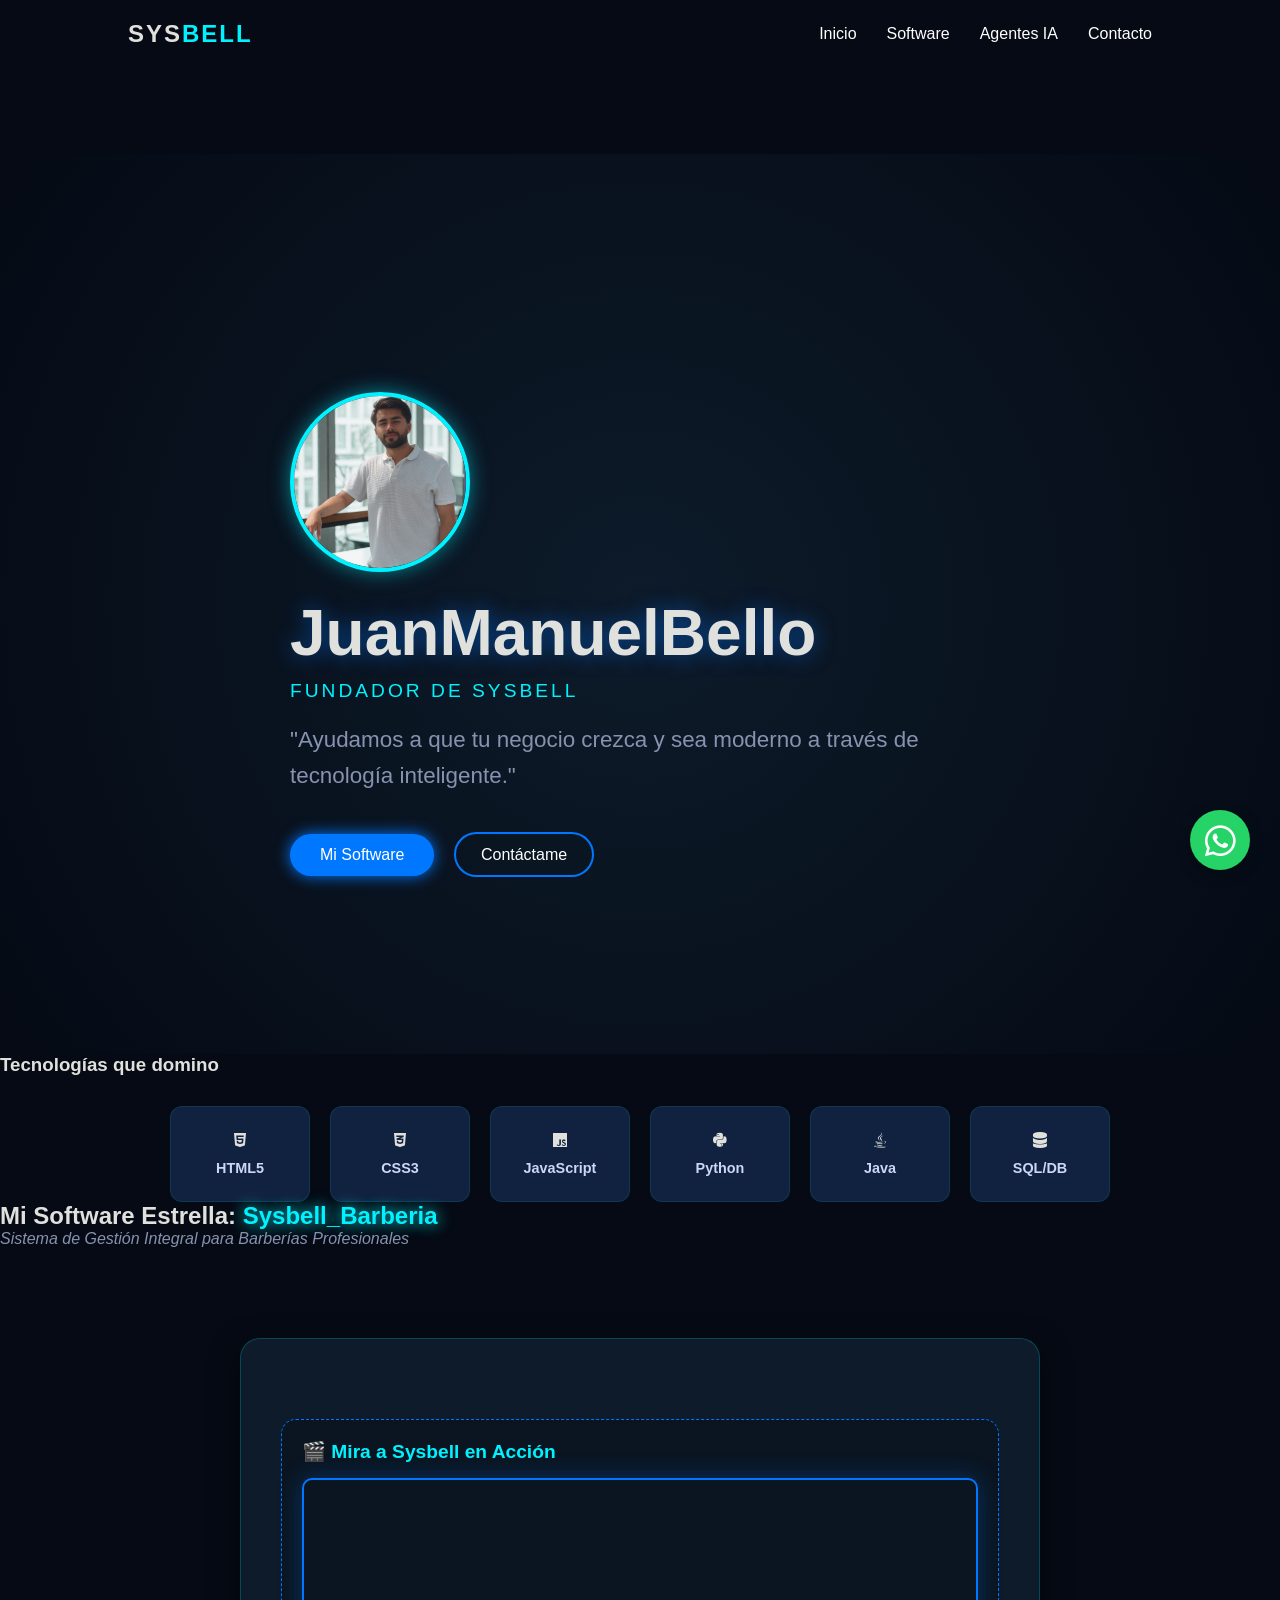
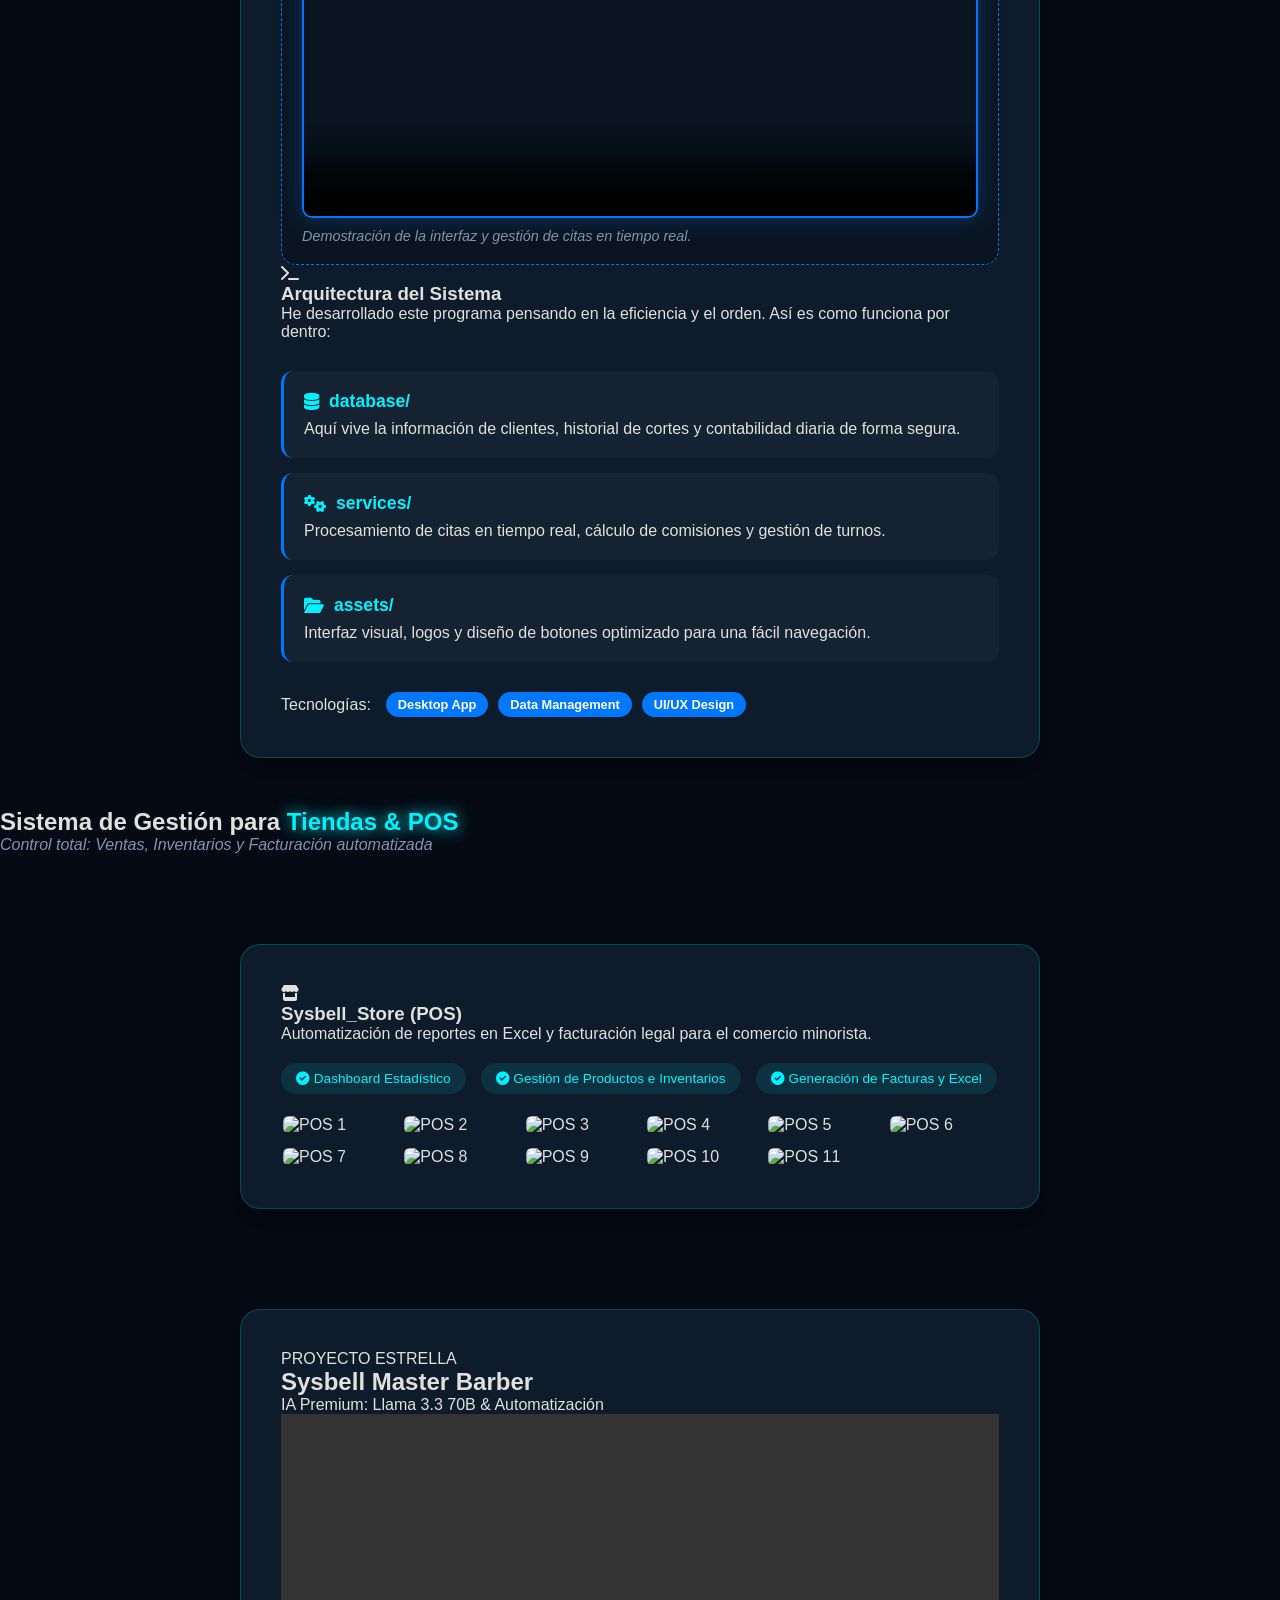
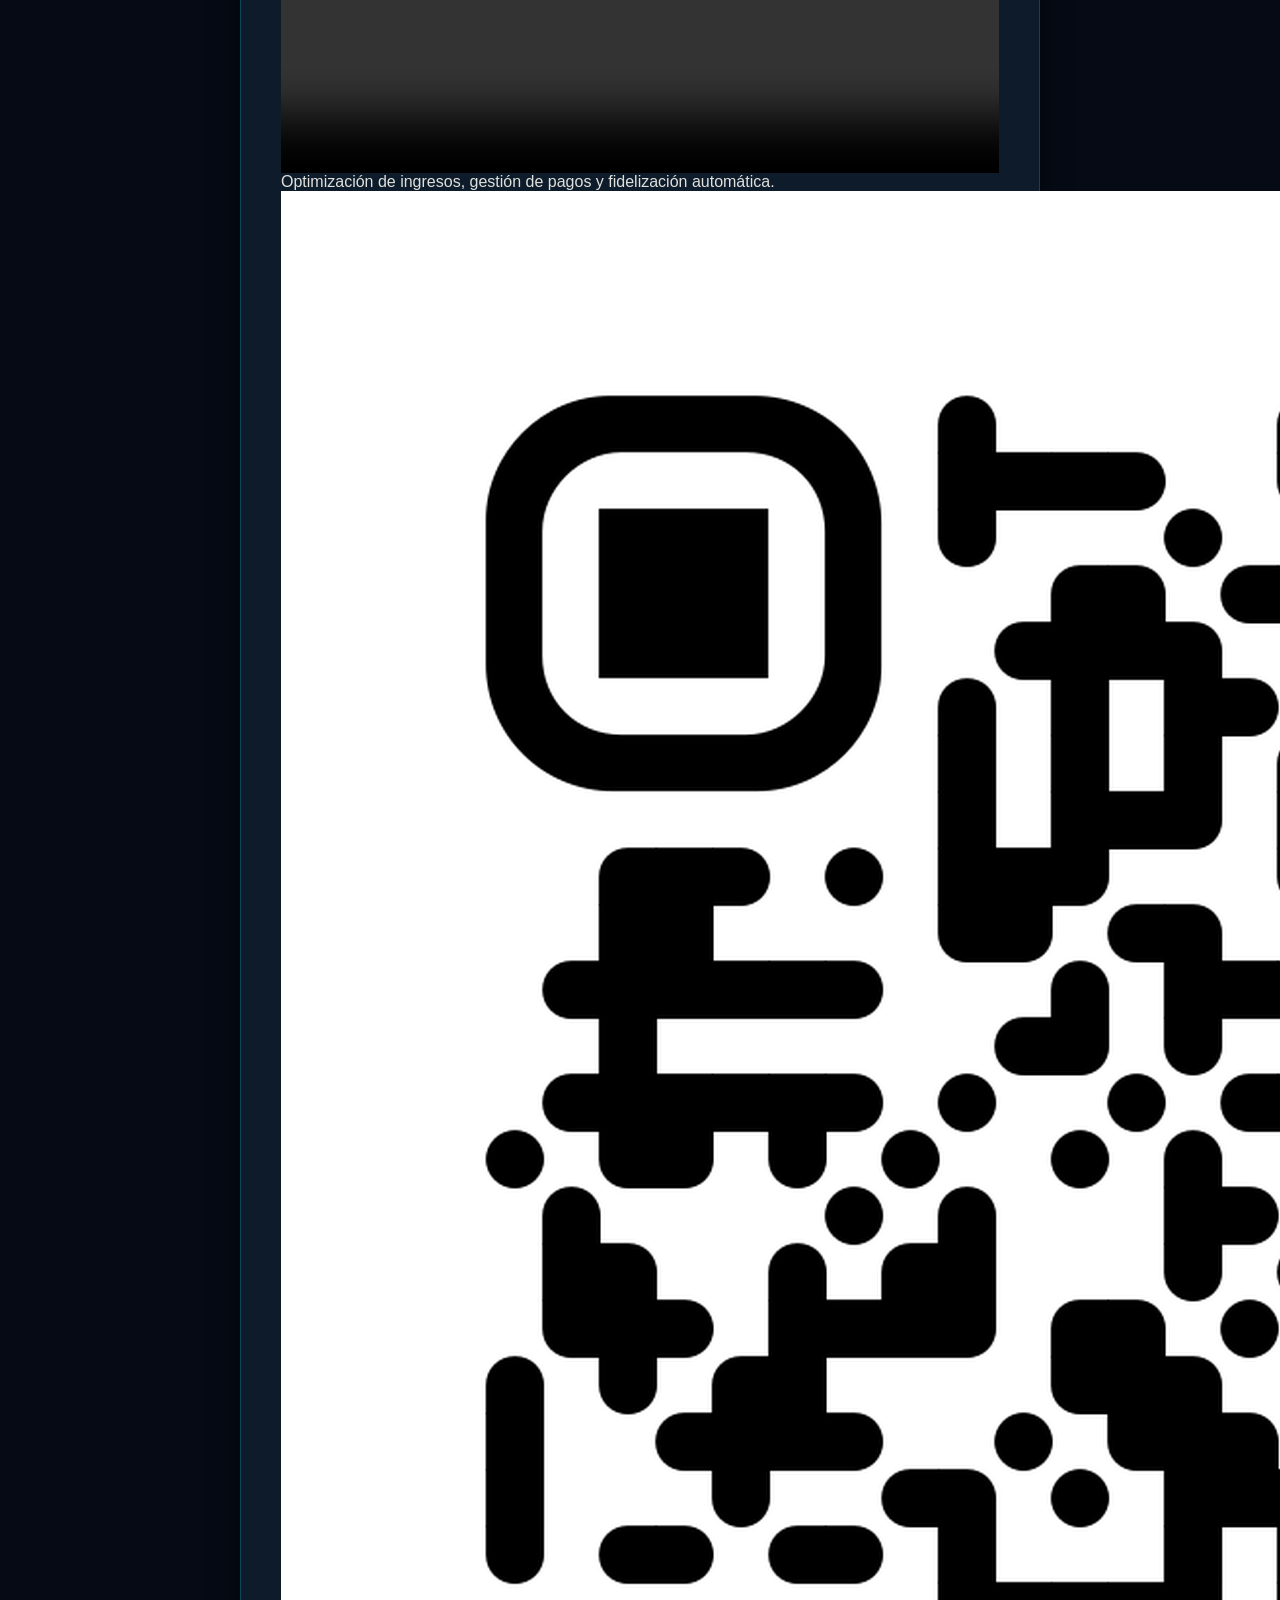
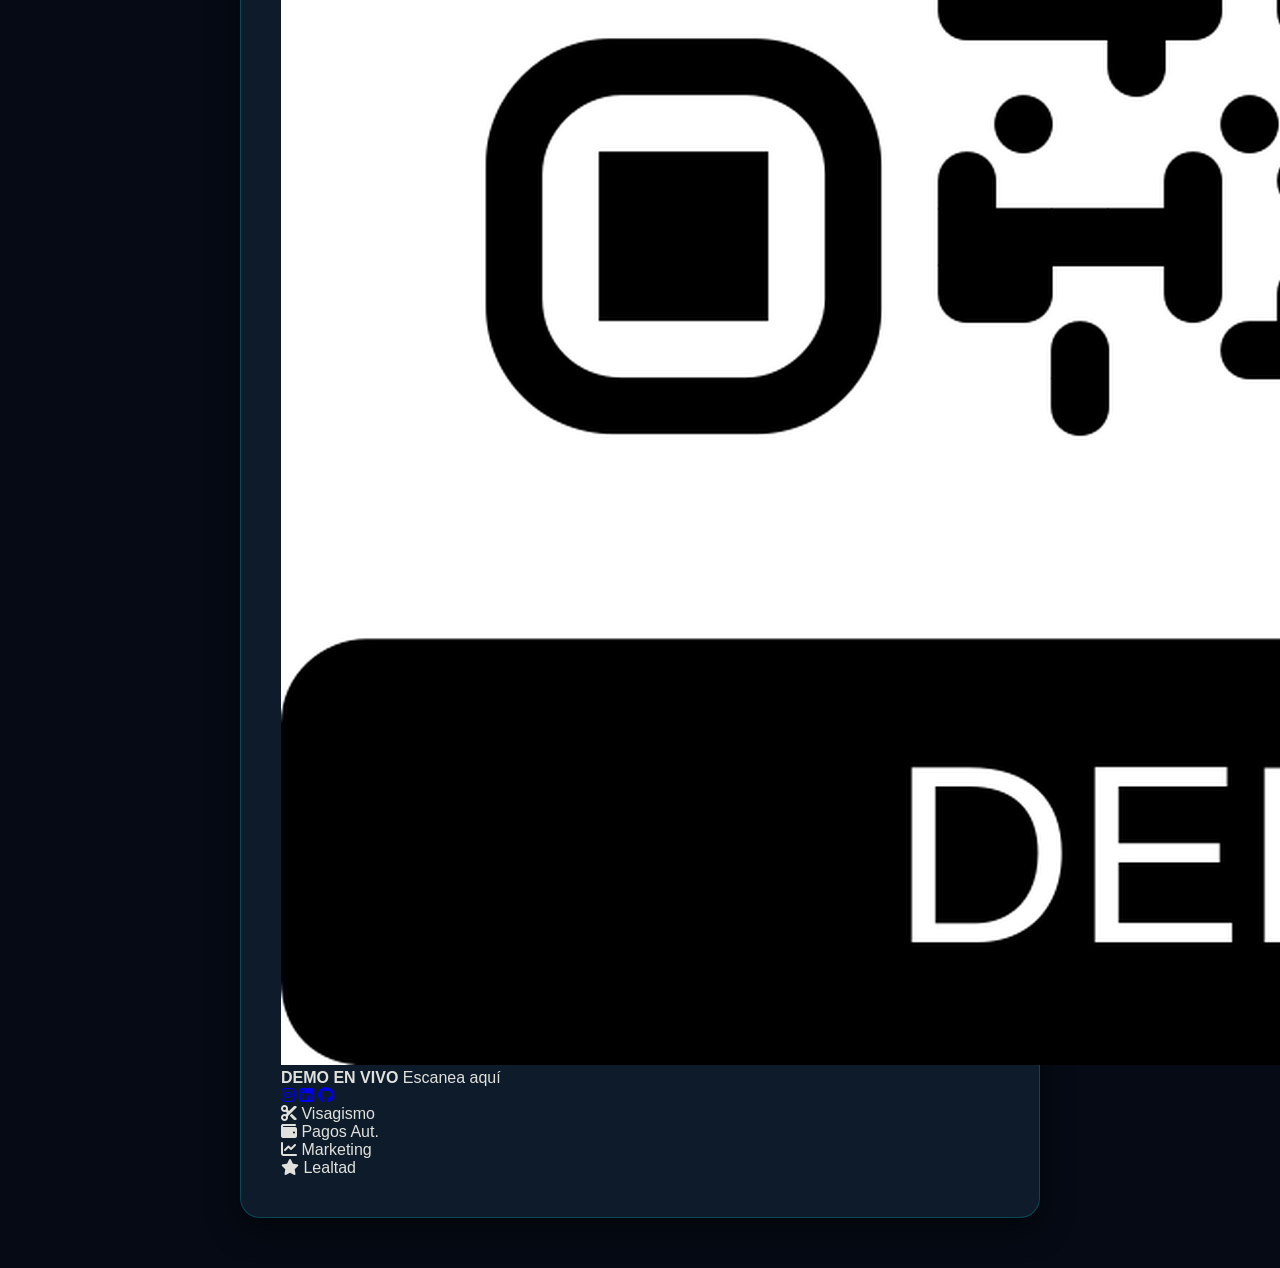
==== index.html @ fc176ecd "Update index.html" ====
<!DOCTYPE html>
<html lang="es">
<head>
    <meta charset="UTF-8">
    <meta name="viewport" content="width=device-width, initial-scale=1.0">
    <title>Juan Manuel Bello | Sysbell Software</title>
    <link rel="stylesheet" href="style.css">
    <link rel="stylesheet" href="https://cdnjs.cloudflare.com/ajax/libs/font-awesome/6.0.0/css/all.min.css">
</head>
<body>

    <canvas id="bg-canvas"></canvas>

    <nav>
        <div class="logo">SYS<span>BELL</span></div>
        <ul>
            <li><a href="#inicio">Inicio</a></li>
            <li><a href="#software">Software</a></li>
            <li><a href="#ia-agents">Agentes IA</a></li>
            <li><a href="#contacto">Contacto</a></li>
        </ul>
    </nav>

    <section id="inicio" class="hero">
        <div class="hero-content">
            <img src="assets/FOTOPERFIL.PNG" alt="Juan Manuel Bello" class="profile-img">
            <h1>Juan Manuel Bello</h1>
            <p class="hero-tagline">Fundador de <span>Sysbell</span></p>
            <h2 class="hero-mission">"Ayudamos a que tu negocio crezca y sea moderno a través de tecnología inteligente."</h2>
            
            <div class="hero-btns">
                <a href="#software" class="btn-main">Mi Software</a>
                <a href="#contacto" class="btn-secundario">Contáctame</a>
            </div>
        </div>
    </section>

    <section id="skills" class="skills-section">
        <h3>Tecnologías que domino</h3>
        <div class="skills-container">
            <div class="skill-card"><i class="fab fa-html5"></i> <span>HTML5</span></div>
            <div class="skill-card"><i class="fab fa-css3-alt"></i> <span>CSS3</span></div>
            <div class="skill-card"><i class="fab fa-js"></i> <span>JavaScript</span></div>
            <div class="skill-card"><i class="fab fa-python"></i> <span>Python</span></div>
            <div class="skill-card"><i class="fab fa-java"></i> <span>Java</span></div>
            <div class="skill-card"><i class="fas fa-database"></i> <span>SQL/DB</span></div>
        </div>
    </section>

    <section id="software" class="projects">
        <h2 class="section-title">Mi Software Estrella: <span>Sysbell_Barberia</span></h2>
        <p class="subtitle">Sistema de Gestión Integral para Barberías Profesionales</p>

        <div class="project-container">
            <div class="software-card">
                <div class="video-container">
                    <h4>🎬 Mira a Sysbell en Acción</h4>
                    <div class="video-wrapper">
                        <video controls poster="assets/miniatura.jpg">
                            <source src="assets/demo-barberia.mp4" type="video/mp4">
                            Tu navegador no soporta videos.
                        </video>
                    </div>
                    <p class="video-caption">Demostración de la interfaz y gestión de citas en tiempo real.</p>
                </div>

                <div class="card-header">
                    <i class="fas fa-terminal"></i>
                    <h3>Arquitectura del Sistema</h3>
                </div>

                <p>He desarrollado este programa pensando en la eficiencia y el orden. Así es como funciona por dentro:</p>

                <div class="folder-details">
                    <div class="detail-item">
                        <div class="folder-icon">
                            <i class="fas fa-database"></i> 
                            <strong>database/</strong>
                        </div>
                        <p>Aquí vive la información de clientes, historial de cortes y contabilidad diaria de forma segura.</p>
                    </div>

                    <div class="detail-item">
                        <div class="folder-icon">
                            <i class="fas fa-cogs"></i> 
                            <strong>services/</strong>
                        </div>
                        <p>Procesamiento de citas en tiempo real, cálculo de comisiones y gestión de turnos.</p>
                    </div>

                    <div class="detail-item">
                        <div class="folder-icon">
                            <i class="fas fa-folder-open"></i> 
                            <strong>assets/</strong>
                        </div>
                        <p>Interfaz visual, logos y diseño de botones optimizado para una fácil navegación.</p>
                    </div>
                </div>

                <div class="tech-stack">
                    <span>Tecnologías:</span>
                    <div class="badges">
                        <span class="badge">Desktop App</span>
                        <span class="badge">Data Management</span>
                        <span class="badge">UI/UX Design</span>
                    </div>
                </div>
            </div> 
        </div> 
    </section>

    <section id="tienda" class="projects">
        <h2 class="section-title">Sistema de Gestión para <span>Tiendas & POS</span></h2>
        <p class="subtitle">Control total: Ventas, Inventarios y Facturación automatizada</p>

        <div class="project-container">
            <div class="software-card">
                <div class="card-header">
                    <i class="fas fa-store"></i>
                    <h3>Sysbell_Store (POS)</h3>
                </div>
                
                <p>Automatización de reportes en Excel y facturación legal para el comercio minorista.</p>

                <ul class="modulos-tienda">
                    <li><i class="fas fa-check-circle"></i> Dashboard Estadístico</li>
                    <li><i class="fas fa-check-circle"></i> Gestión de Productos e Inventarios</li>
                    <li><i class="fas fa-check-circle"></i> Generación de Facturas y Excel</li>
                </ul>

                <div class="gallery-grid">
                    <div class="gallery-item"><img src="assets/1.png" alt="POS 1" onclick="zoomImage(this)"></div>
                    <div class="gallery-item"><img src="assets/2.png" alt="POS 2" onclick="zoomImage(this)"></div>
                    <div class="gallery-item"><img src="assets/3.png" alt="POS 3" onclick="zoomImage(this)"></div>
                    <div class="gallery-item"><img src="assets/4.png" alt="POS 4" onclick="zoomImage(this)"></div>
                    <div class="gallery-item"><img src="assets/5.png" alt="POS 5" onclick="zoomImage(this)"></div>
                    <div class="gallery-item"><img src="assets/6.png" alt="POS 6" onclick="zoomImage(this)"></div>
                    <div class="gallery-item"><img src="assets/7.png" alt="POS 7" onclick="zoomImage(this)"></div>
                    <div class="gallery-item"><img src="assets/8.png" alt="POS 8" onclick="zoomImage(this)"></div>
                    <div class="gallery-item"><img src="assets/9.png" alt="POS 9" onclick="zoomImage(this)"></div>
                    <div class="gallery-item"><img src="assets/10.png" alt="POS 10" onclick="zoomImage(this)"></div>
                    <div class="gallery-item"><img src="assets/11.png" alt="POS 11" onclick="zoomImage(this)"></div>
                </div>
            </div> 
        </div> 
    </section>

<!-- --- SECCIÓN PROYECTO ESTRELLA: SYSBELL --- -->
<section id="ia-agents" class="projects">
    <div class="project-container">
        <div class="software-card sysbell-premium-card">
            <div class="card-header-premium">
                <span class="gold-badge">PROYECTO ESTRELLA</span>
                <h2 class="sysbell-main-title">Sysbell <span>Master Barber</span></h2>
                <p class="sysbell-subtitle">IA Premium: Llama 3.3 70B & Automatización</p>
            </div>

            <div class="sysbell-grid-layout">
                <!-- Video con tamaño controlado -->
                <div class="sysbell-video-box">
                    <video controls class="fixed-video">
                        <source src="assets/VIDEOAGENTES_IA.mp4" type="video/mp4">
                    </video>
                </div>

                <!-- Info y QR Pequeño -->
                <div class="sysbell-info-box">
                    <p class="premium-text">Optimización de ingresos, gestión de pagos y fidelización automática.</p>
                    
                    <div class="qr-mini-wrapper">
                        <img src="assets/QR.jpg" alt="QR Demo" class="qr-mini-img">
                        <div class="qr-text">
                            <strong>DEMO EN VIVO</strong>
                            <span>Escanea aquí</span>
                        </div>
                    </div>

                    <!-- REDES SOCIALES RECUPERADAS -->
                    <div class="social-links-premium">
                        <a href="#" class="social-icon"><i class="fab fa-instagram"></i></a>
                        <a href="#" class="social-icon"><i class="fab fa-linkedin"></i></a>
                        <a href="#" class="social-icon"><i class="fab fa-github"></i></a>
                    </div>
                </div>
            </div>

            <div class="sysbell-features-line">
                <div class="feat"><i class="fas fa-cut"></i> Visagismo</div>
                <div class="feat"><i class="fas fa-wallet"></i> Pagos Aut.</div>
                <div class="feat"><i class="fas fa-chart-line"></i> Marketing</div>
                <div class="feat"><i class="fas fa-star"></i> Lealtad</div>
            </div>
        </div>
    </div>
</section>

    <script src="script.js"></script>

    <a href="https://wa.me/573102289949?text=Hola%20Juan%20Manuel,%20vi%20tu%20portafolio%20y%20me%20interesa%20el%20software%20de%20barbería%20Sysbell" 
       class="whatsapp-btn" 
       target="_blank">
        <i class="fab fa-whatsapp"></i>
        <span class="tooltip">¿Hablamos de tu negocio?</span>
    </a>
</body>
</html>
---- style.css ----
:root {
    --bg-color: #050a14;
    --card-bg: #0d1b2a;
    --primary-blue: #0077ff;
    --neon-cyan: #00f2ff;
    --text-color: #e0e1dd;
}

* {
    margin: 0;
    padding: 0;
    box-sizing: border-box;
}

body {
    background-color: var(--bg-color);
    color: var(--text-color);
    font-family: 'Segoe UI', Roboto, sans-serif;
    overflow-x: hidden;
}

/* --- ESTILO DE LA FOTO DE PERFIL --- */
.profile-img {
    width: 180px;            /* Tamaño ideal */
    height: 180px;
    border-radius: 50%;      /* CIRCULAR PERFECTA */
    object-fit: cover;       /* No se deforma */
    border: 4px solid #00f2ff; /* Tu azul neón */
    box-shadow: 0 0 20px rgba(0, 242, 255, 0.5);
    margin-bottom: 20px;
    
    /* ANIMACIONES */
    /* 1. Entrada suave (1.2s) | 2. Flotación infinita (3s) */
    animation: entrada 1.2s ease-out, flotar 3s ease-in-out infinite;
}

/* Animación de entrada: aparece desde abajo y se hace visible */
@keyframes entrada {
    from {
        opacity: 0;
        transform: translateY(50px);
    }
    to {
        opacity: 1;
        transform: translateY(0);
    }
}

/* Animación de flotado: se mueve suavemente de arriba a abajo */
@keyframes flotar {
    0% { transform: translateY(0px); }
    50% { transform: translateY(-15px); }
    100% { transform: translateY(0px); }
}

/* Brillo extra cuando pasas el mouse */
.profile-img:hover {
    box-shadow: 0 0 40px #00f2ff;
    cursor: pointer;
    transition: 0.3s;
}

nav {
    display: flex;
    justify-content: space-between;
    align-items: center;
    padding: 20px 10%; /* Lo bajamos de nuevo */
    position: fixed;
    top: 0;
    width: 100%;
    z-index: 1000;
    
    /* Fondo siempre transparente */
    background: transparent !important;
    border: none !important;
    box-shadow: none !important;

    /* Transición suave para que las letras desaparezcan con elegancia */
    transition: opacity 0.4s ease-in-out;
}

/* Ajustamos el logo para que se vea más elegante arriba */
.logo {
    font-size: 1.2rem; /* Un poco más pequeño para que no estorbe */
    font-weight: bold;
    letter-spacing: 2px;
}

.logo {
    font-size: 1.5rem;
    font-weight: bold;
    letter-spacing: 2px;
}

.logo span { color: var(--neon-cyan); }

nav ul { display: flex; list-style: none; }
nav ul li { margin-left: 30px; }
nav ul li a {
    text-decoration: none;
    color: white;
    transition: 0.3s;
}

nav ul li a:hover { color: var(--neon-cyan); }

/* Hero Section */
.hero {
    height: 100vh;
    display: flex;
    flex-direction: column; /* Asegura que la foto y el texto bajen en orden */
    justify-content: center;
    align-items: center;
    padding-top: 60px; /* Esto empuja tu foto hacia abajo para que el menú no la toque */
    background: radial-gradient(circle, #0d1b2a 0%, #050a14 100%);
}

.hero h1 {
    font-size: 4rem;
    margin-bottom: 10px;
    text-shadow: 0 0 20px rgba(0, 119, 255, 0.5);
}

/* Tarjeta de Software (sysbell.exe) */
.project-container {
    display: flex;
    justify-content: center;
    padding: 50px 0;
}

.software-card {
    background: var(--card-bg);
    width: 80%;
    max-width: 800px;
    padding: 40px;
    border-radius: 20px;
    border: 1px solid rgba(0, 242, 255, 0.2);
    box-shadow: 0 10px 30px rgba(0, 0, 0, 0.5);
    transition: 0.4s;
}

.software-card:hover {
    border-color: var(--neon-cyan);
    box-shadow: 0 0 30px rgba(0, 242, 255, 0.2);
    transform: translateY(-10px);
}

.software-header {
    display: flex;
    align-items: center;
    gap: 15px;
    margin-bottom: 20px;
}

.software-header i {
    font-size: 2.5rem;
    color: var(--neon-cyan);
}

.folder-grid {
    display: grid;
    grid-template-columns: repeat(auto-fit, minmax(150px, 1fr));
    gap: 20px;
    margin-top: 30px;
}

.folder-item {
    background: rgba(255, 255, 255, 0.05);
    padding: 15px;
    border-radius: 10px;
    text-align: center;
}

.folder-item i {
    display: block;
    margin-bottom: 10px;
    color: var(--primary-blue);
}

.btn-main {
    display: inline-block;
    padding: 12px 30px;
    background: var(--primary-blue);
    color: white;
    text-decoration: none;
    border-radius: 50px;
    margin-top: 20px;
    box-shadow: 0 0 15px var(--primary-blue);
    transition: 0.3s;
}

.btn-main:hover {
    background: var(--neon-cyan);
    box-shadow: 0 0 25px var(--neon-cyan);
    color: black;
}

/* --- ESTILOS DE LA SECCIÓN DE SOFTWARE --- */
.section-title span {
    color: var(--neon-cyan);
    text-shadow: 0 0 15px var(--neon-cyan);
}

.subtitle {
    margin-bottom: 40px;
    font-style: italic;
    color: #8892b0;
}

.folder-details {
    text-align: left;
    margin-top: 30px;
}

.detail-item {
    background: rgba(255, 255, 255, 0.03);
    padding: 20px;
    border-radius: 12px;
    margin-bottom: 15px;
    border-left: 3px solid var(--primary-blue);
    transition: 0.3s;
}

.detail-item:hover {
    background: rgba(0, 119, 255, 0.05);
    transform: translateX(10px);
}

.folder-icon {
    color: var(--neon-cyan);
    font-size: 1.1rem;
    margin-bottom: 8px;
    display: flex;
    align-items: center;
    gap: 10px;
}

/* Badges de tecnología */
.tech-stack {
    margin-top: 30px;
    display: flex;
    align-items: center;
    gap: 15px;
}

.badges {
    display: flex;
    gap: 10px;
}

.badge {
    background: var(--primary-blue);
    padding: 5px 12px;
    border-radius: 15px;
    font-size: 0.8rem;
    color: white;
    font-weight: bold;
}

/* Estilo para la frase de misión */
.hero-mission {
    font-size: 1.4rem;
    color: #8892b0;
    max-width: 700px;
    margin: 20px auto;
    font-weight: 300;
    line-height: 1.6;
}

.hero-tagline {
    font-size: 1.2rem;
    letter-spacing: 3px;
    text-transform: uppercase;
    color: var(--neon-cyan);
    margin-top: 10px;
}

/* Botón secundario */
.btn-secundario {
    padding: 12px 25px;
    border: 2px solid var(--primary-blue);
    color: white;
    text-decoration: none;
    border-radius: 25px;
    margin-left: 15px;
    transition: 0.3s;
}

.btn-secundario:hover {
    background: rgba(0, 119, 255, 0.1);
    box-shadow: 0 0 15px var(--primary-blue);
}

.skills-container {
    display: flex;
    justify-content: center;
    flex-wrap: wrap; /* Esto permite que bajen a la siguiente línea si no caben */
    gap: 20px;
    margin-top: 30px;
    padding: 0 10%;
}

.skill-card {
    background: #112240;
    padding: 25px 15px;
    border-radius: 12px;
    width: 140px; /* Un poco más anchas para que el texto quepa bien */
    transition: all 0.4s cubic-bezier(0.175, 0.885, 0.32, 1.275);
    border: 1px solid rgba(0, 242, 255, 0.1);
    text-align: center;
}

/* --- COLORES DE MARCA ESPECÍFICOS AL PASAR EL MOUSE (HOVER) --- */

/* 1. HTML5 - Naranja oficial */
.skill-card:hover i.fa-html5 { 
    color: #e34f26; 
    filter: drop-shadow(0 0 10px rgba(227, 79, 38, 0.5));
}

/* 2. CSS3 - Azul oficial */
.skill-card:hover i.fa-css3-alt { 
    color: #1572b6; 
    filter: drop-shadow(0 0 10px rgba(21, 114, 182, 0.5));
}

/* 3. JavaScript - Amarillo oficial */
.skill-card:hover i.fa-js { 
    color: #f7df1e; 
    filter: drop-shadow(0 0 10px rgba(247, 223, 30, 0.5));
}

/* 4. Python - Azul Python */
.skill-card:hover i.fa-python { 
    color: #3776ab; 
    filter: drop-shadow(0 0 10px rgba(55, 118, 171, 0.5));
}

/* 5. Java - Naranja/Rojo Java */
.skill-card:hover i.fa-java { 
    color: #f89820; 
    filter: drop-shadow(0 0 10px rgba(248, 152, 32, 0.5));
}

/* 6. SQL/Database - Usaremos tu Cyan Sysbell para que resalte */
.skill-card:hover i.fa-database { 
    color: var(--neon-cyan); 
    filter: drop-shadow(0 0 10px rgba(0, 242, 255, 0.5));
}

/* Ajuste general para que el texto también resalte un poco */
.skill-card:hover span {
    color: white;
    transition: 0.3s;
}

.skill-card span {
    display: block;
    margin-top: 10px;
    font-weight: bold;
    font-size: 0.9rem;
    color: #ccd6f6;
}

/* --- BOTÓN FLOTANTE DE WHATSAPP --- */
.whatsapp-btn {
    position: fixed;
    bottom: 30px;
    right: 30px;
    background-color: #25d366; /* Verde oficial de WhatsApp */
    color: white;
    width: 60px;
    height: 60px;
    border-radius: 50%;
    display: flex;
    justify-content: center;
    align-items: center;
    font-size: 35px;
    box-shadow: 0 4px 15px rgba(0, 0, 0, 0.3);
    z-index: 1000;
    text-decoration: none;
    transition: all 0.3s ease;
    animation: bounce 2s infinite; /* Efecto de rebote suave */
}

.whatsapp-btn:hover {
    transform: scale(1.1);
    background-color: #128c7e;
    box-shadow: 0 0 20px #25d366;
}

/* Tooltip (Mensaje pequeño al lado del botón) */
.tooltip {
    position: absolute;
    right: 75px;
    background: #112240;
    color: white;
    padding: 8px 15px;
    border-radius: 5px;
    font-size: 0.9rem;
    white-space: nowrap;
    opacity: 0;
    transition: 0.3s;
    pointer-events: none;
    border: 1px solid var(--neon-cyan);
}

.whatsapp-btn:hover .tooltip {
    opacity: 1;
    right: 85px;
}

/* Animación de rebote suave */
@keyframes bounce {
    0%, 20%, 50%, 80%, 100% {transform: translateY(0);}
    40% {transform: translateY(-10px);}
    60% {transform: translateY(-5px);}
}
/* --- ESTILO DEL REPRODUCTOR DE VIDEO --- */
.video-container {
    margin-top: 40px;
    padding: 20px;
    background: rgba(0, 0, 0, 0.2);
    border-radius: 15px;
    border: 1px dashed var(--primary-blue);
}

.video-container h4 {
    color: var(--neon-cyan);
    margin-bottom: 15px;
    font-size: 1.2rem;
}

.video-wrapper {
    position: relative;
    width: 100%;
    border-radius: 10px;
    overflow: hidden;
    box-shadow: 0 0 25px rgba(0, 119, 255, 0.3);
    border: 2px solid var(--primary-blue);
}

video {
    width: 100%;
    display: block;
    cursor: pointer;
}

.video-caption {
    margin-top: 10px;
    font-size: 0.9rem;
    color: #8892b0;
    font-style: italic;
}

/* Estilos para el Proyecto Tienda */
.modulos-tienda {
    list-style: none;
    display: flex;
    flex-wrap: wrap;
    gap: 15px;
    margin: 20px 0;
    padding: 0;
}

.modulos-tienda li {
    background: rgba(0, 242, 255, 0.1);
    padding: 8px 15px;
    border-radius: 20px;
    font-size: 0.85rem;
    color: var(--neon-cyan);
}

/* Grid de Imágenes */
.gallery-grid {
    display: grid;
    grid-template-columns: repeat(auto-fill, minmax(100px, 1fr));
    gap: 10px;
    margin-top: 20px;
}

.gallery-item img {
    width: 100%;
    height: 80px;
    object-fit: cover;
    border-radius: 8px;
    cursor: pointer;
    transition: transform 0.3s, border 0.3s;
    border: 2px solid transparent;
}

.gallery-item img:hover {
    transform: scale(1.1);
    border-color: var(--neon-cyan);
}

/* --- ESTILOS DEL MODAL (ZOOM) --- */
.modal {
    display: none; 
    position: fixed; 
    z-index: 2000; 
    padding-top: 50px; 
    left: 0; top: 0; width: 100%; height: 100%; 
    background-color: rgba(5, 10, 20, 0.95);
    cursor: zoom-out;
}

.modal-content {
    margin: auto;
    display: block;
    max-width: 90%;
    max-height: 80%;
    border-radius: 10px;
    border: 3px solid var(--neon-cyan);
    animation: zoomIn 0.3s;
}

@keyframes zoomIn {
    from {transform: scale(0.5); opacity: 0;}
    to {transform: scale(1); opacity: 1;}
}

.close {
    position: absolute;
    top: 20px; right: 35px;
    color: white; font-size: 40px; font-weight: bold; cursor: pointer;
}

.stats-bar {
    display: flex;
    justify-content: space-around;
    padding: 50px 10%;
    background: linear-gradient(90deg, #0a192f, #112240);
}

.stat-item h3 {
    color: var(--neon-cyan);
    font-size: 2.5rem;
    margin: 0;
}

.stat-item p {
    color: #8892b0;
    text-transform: uppercase;
    font-size: 0.8rem;
    letter-spacing: 2px;
}

.final-cta {
    padding: 100px 20px;
    text-align: center;
    background: radial-gradient(circle, #112240 0%, #050a14 100%);
}

.final-cta h2 {
    font-size: 2.5rem;
    margin-bottom: 20px;
}

/* --- SECCIÓN DE CONTACTO --- */
.contact-section {
    padding: 120px 20px; /* Aumentamos el espacio arriba (120px) y abajo */
    text-align: center;
    background: radial-gradient(circle, #0d1b2a 0%, #050a14 100%); /* Fondo coherente */
}

.contact-section .section-title {
    font-size: 2.5rem;
    margin-bottom: 50px; /* Espacio extra entre el título y los botones */
}

.contact-section .section-title span {
    color: var(--neon-cyan);
    text-shadow: 0 0 15px var(--neon-cyan);
}

/* --- CONTENEDOR DE BOTONES --- */
.contact-container {
    display: flex;
    justify-content: center;
    gap: 25px; /* Espacio entre el botón de Instagram y el de Correo */
    flex-wrap: wrap; /* Para que en celulares se pongan uno sobre otro si no caben */
}

/* --- ESTILO DE LOS BOTONES DE CONTACTO --- */
.btn-contact {
    padding: 15px 35px;
    border-radius: 50px;
    text-decoration: none;
    color: white;
    font-weight: bold;
    display: flex;
    align-items: center;
    gap: 12px;
    font-size: 1.1rem;
    transition: all 0.3s ease;
}

/* Color Instagram */
.instagram {
    background: linear-gradient(45deg, #f09433 0%, #e6683c 25%, #dc2743 50%, #cc2366 75%, #bc1888 100%);
    box-shadow: 0 0 20px rgba(220, 39, 67, 0.3);
}

/* Color Correo (Azul Sysbell) */
.email {
    background: #0077ff;
    box-shadow: 0 0 20px rgba(0, 119, 255, 0.3);
}

/* Efecto al pasar el mouse */
.btn-contact:hover {
    transform: translateY(-8px); /* Se eleva un poco más */
    filter: brightness(1.2);
    box-shadow: 0 0 30px currentColor;
/* --- ESTILO PREMIUM SYSBELL --- */
@import url('https://fonts.googleapis.com/css2?family=Playfair+Display:ital,wght@0,700;1,400&family=Poppins:wght@300;400;600&display=swap');

.sysbell-wrapper {
    background: #050505;
    padding: 60px 0;
    font-family: 'Poppins', sans-serif;
}

.sysbell-premium-card {
    background: #0a0a0a !important;
    border: 1px solid #c5a059 !important; /* Dorado champagne */
    padding: 40px !important;
    border-radius: 20px;
    box-shadow: 0 15px 50px rgba(0,0,0,0.8);
}

.gold-badge {
    background: #c5a059;
    color: #000;
    font-size: 10px;
    font-weight: bold;
    padding: 5px 15px;
    border-radius: 50px;
    letter-spacing: 2px;
}

.sysbell-main-title {
    font-family: 'Playfair Display', serif;
    font-size: 2.5rem;
    color: #fff;
    margin: 20px 0 5px;
}

.sysbell-main-title span { 
    color: #c5a059; 
    font-style: italic; 
}

.sysbell-subtitle {
    color: #c5a059;
    font-size: 0.9rem;
    letter-spacing: 3px;
    text-transform: uppercase;
    margin-bottom: 30px;
}

.sysbell-grid-layout {
    display: flex;
    gap: 40px;
    flex-wrap: wrap;
    align-items: center;
}

/* Control del Video */
.sysbell-video-box { flex: 1.2; min-width: 300px; }
.fixed-video {
    width: 100% !important;
    max-height: 380px !important;
    border-radius: 15px;
    border: 1px solid #333;
}

/* --- CONTROL ESTRICTO DEL QR PEQUEÑO --- */
.sysbell-info-box { flex: 1; min-width: 250px; }

.qr-premium-container {
    display: flex;
    align-items: center;
    gap: 15px;
    background: rgba(197, 160, 89, 0.1);
    padding: 12px;
    border-radius: 12px;
    border: 1px solid rgba(197, 160, 89, 0.3);
    width: fit-content;
    margin-top: 25px;
}

.qr-small-fixed {
    width: 100px !important; /* TAMAÑO PEQUEÑO BLOQUEADO */
    height: 100px !important;
    object-fit: contain;
    border-radius: 8px;
    border: 2px solid #c5a059;
    background: #fff;
}

.qr-details strong { 
    display: block; 
    color: #c5a059; 
    font-size: 0.9rem; 
    letter-spacing: 1px;
}

.qr-details span { color: #fff; font-size: 0.75rem; opacity: 0.8; }

/* Línea de Características */
.sysbell-features-line {
    display: flex;
    justify-content: space-between;
    margin-top: 40px;
    padding-top: 25px;
    border-top: 1px solid rgba(255,255,255,0.1);
}

.feat { color: #fff; font-size: 0.9rem; font-weight: 300; }
.feat i { color: #c5a059; margin-right: 8px; }
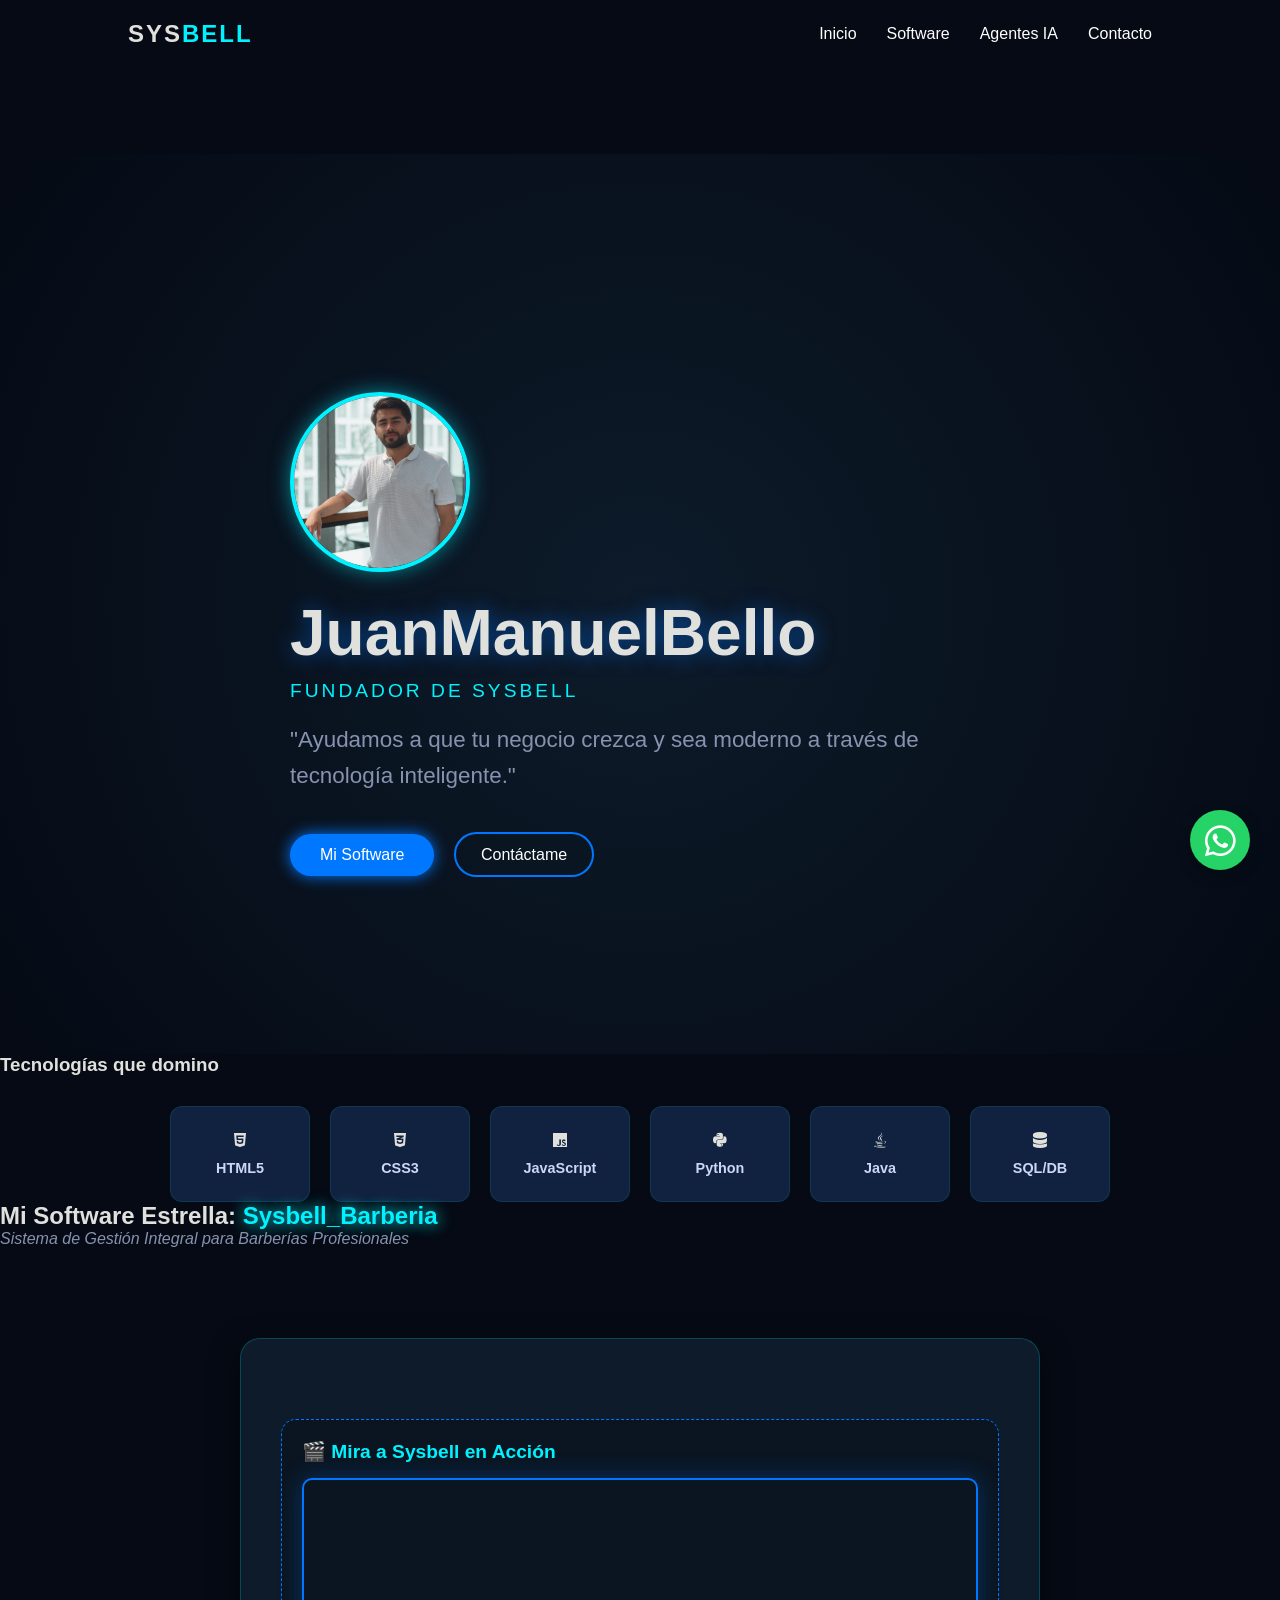
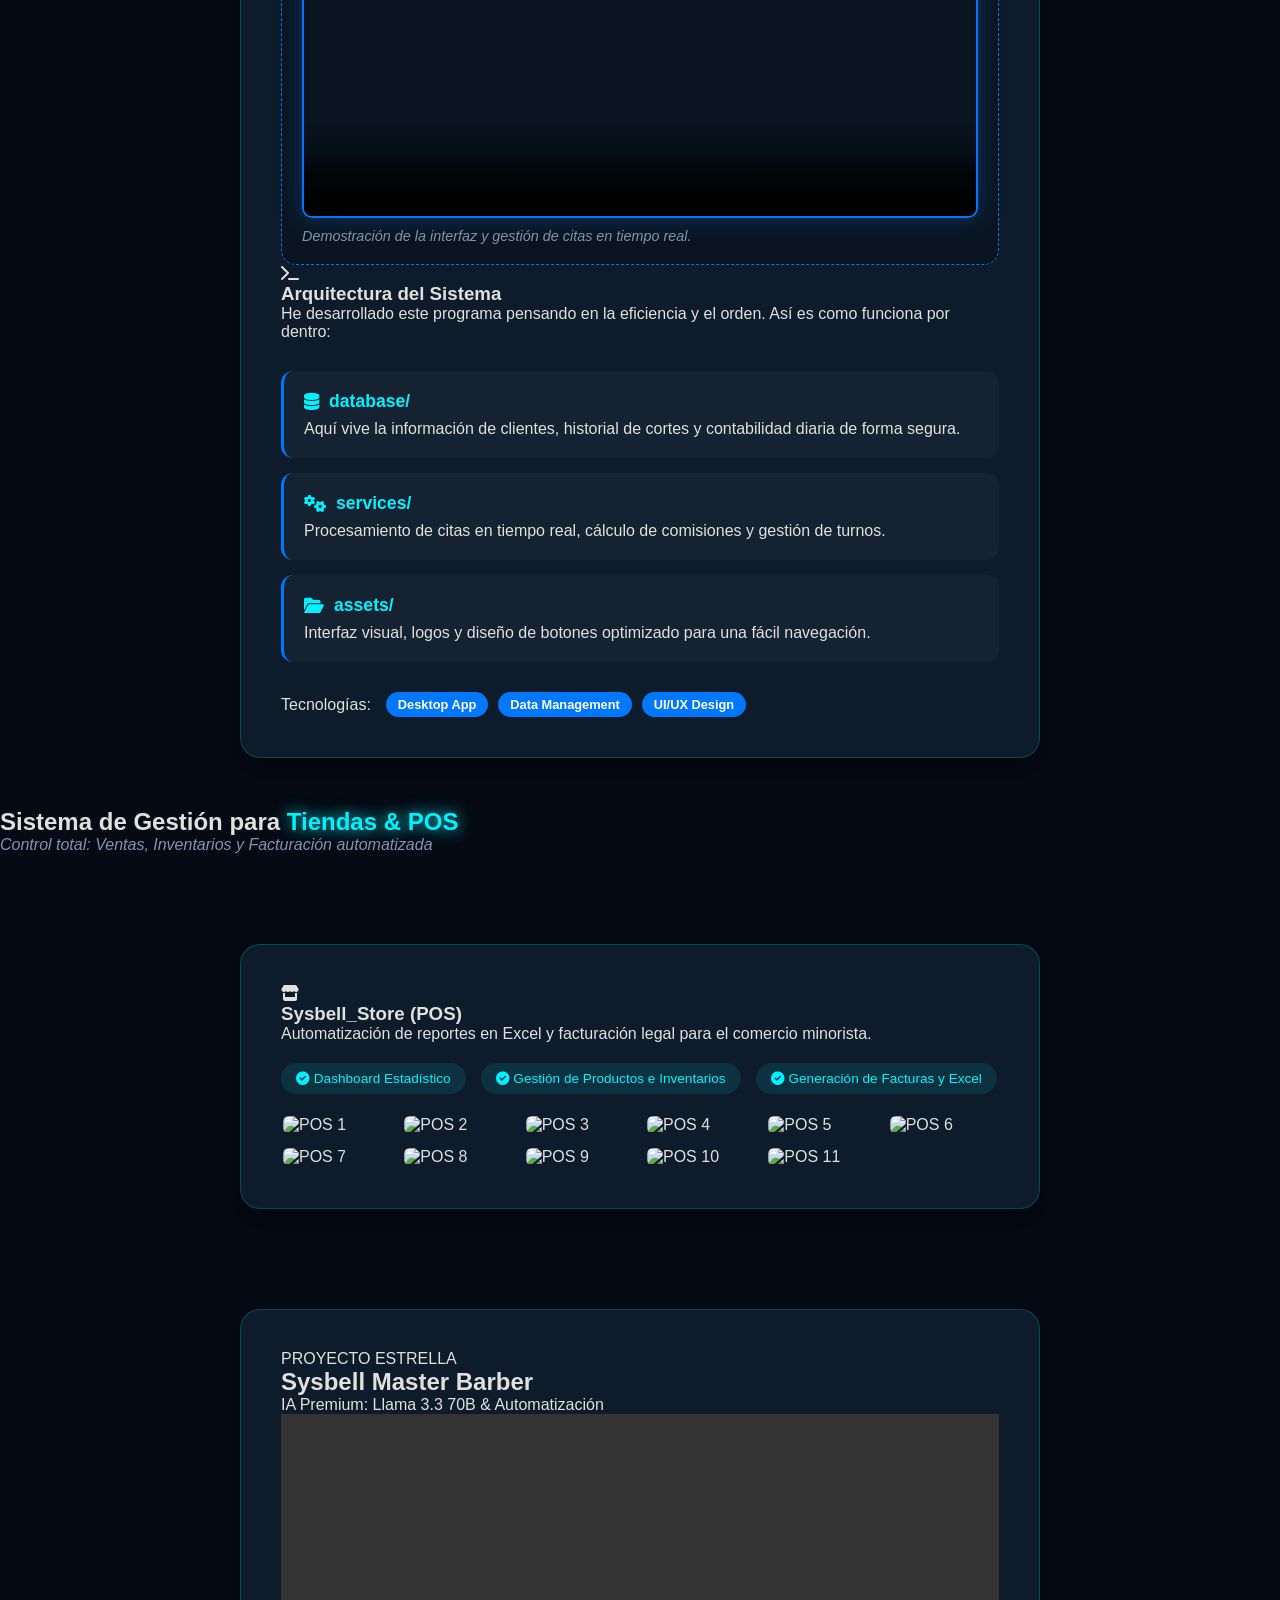
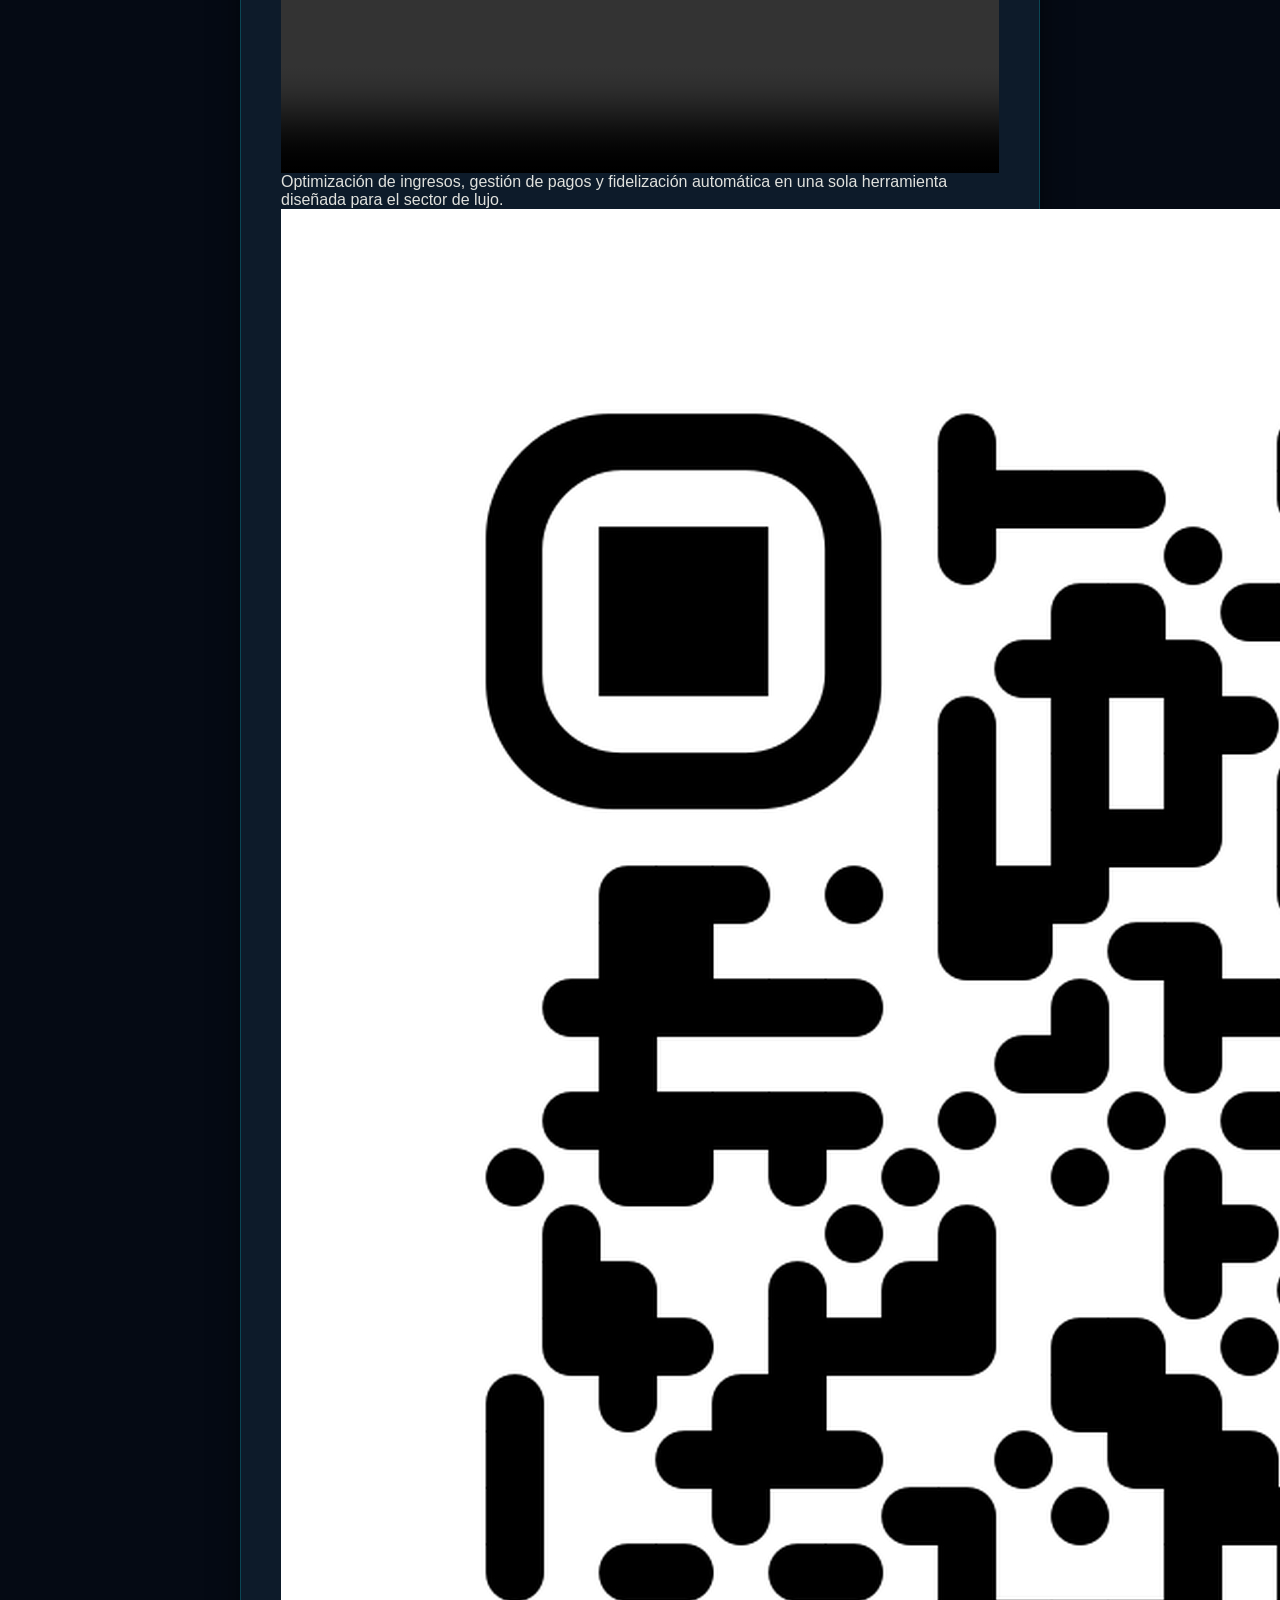
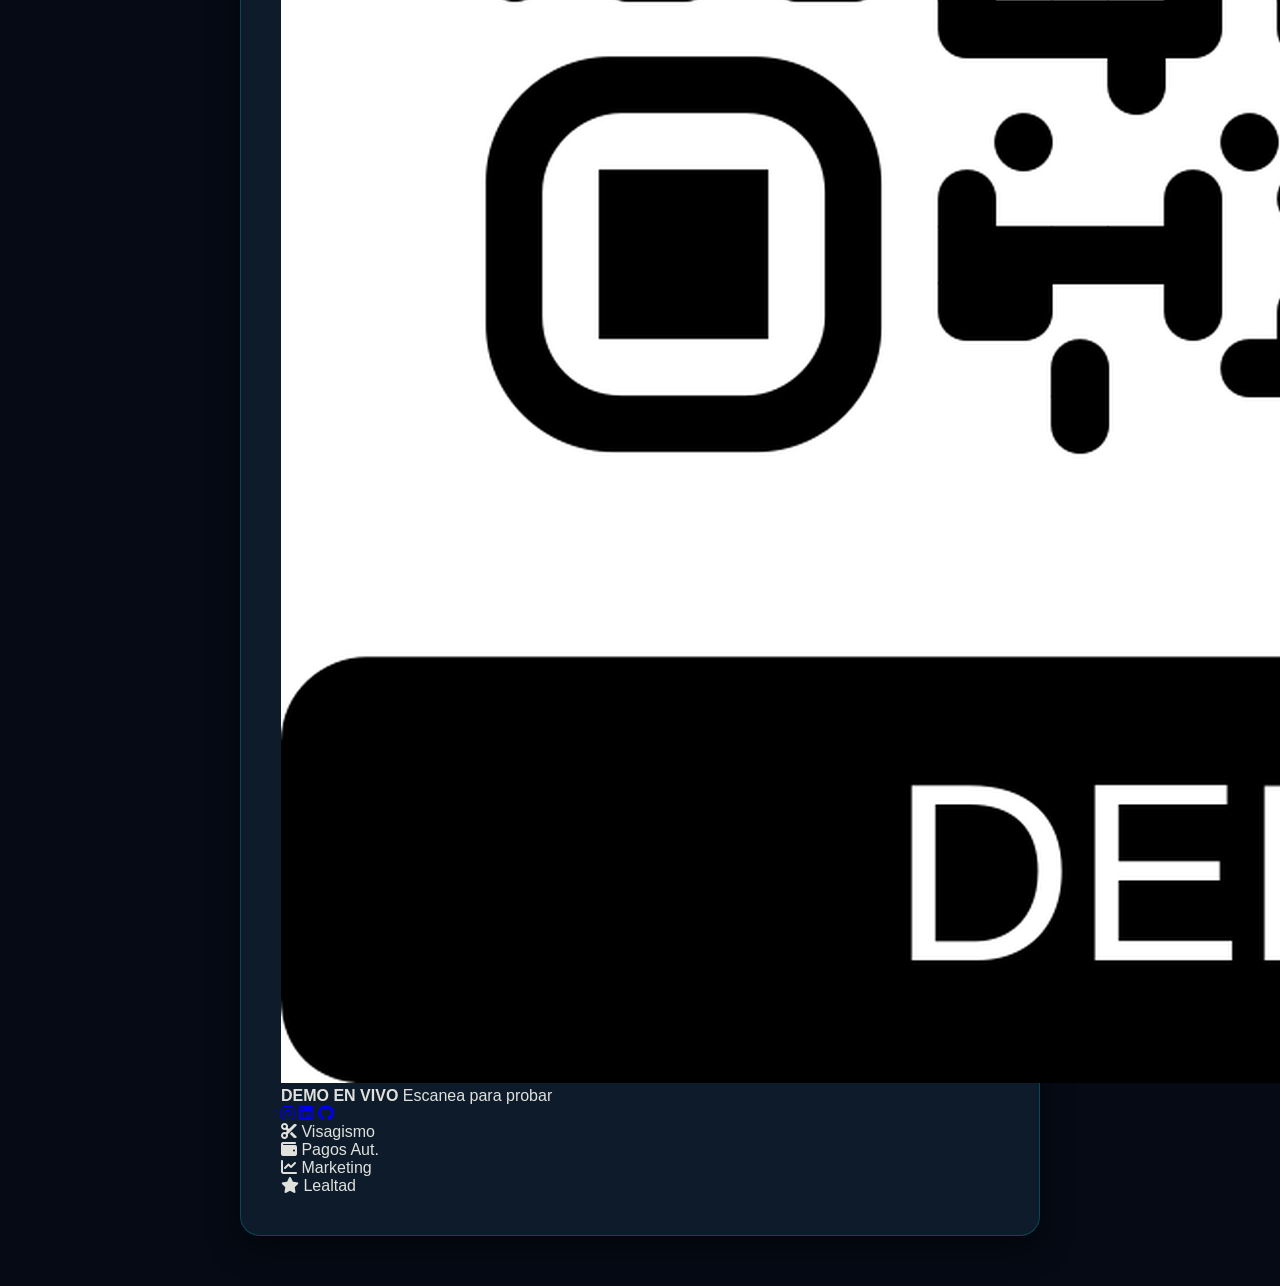
==== commit d558dd17: "Update index.html" ====
--- a/index.html
+++ b/index.html
@@ -145,7 +145,6 @@
         </div> 
     </section>
 
-<!-- --- SECCIÓN PROYECTO ESTRELLA: SYSBELL --- -->
 <section id="ia-agents" class="projects">
     <div class="project-container">
         <div class="software-card sysbell-premium-card">
@@ -156,30 +155,27 @@
             </div>
 
             <div class="sysbell-grid-layout">
-                <!-- Video con tamaño controlado -->
                 <div class="sysbell-video-box">
                     <video controls class="fixed-video">
                         <source src="assets/VIDEOAGENTES_IA.mp4" type="video/mp4">
                     </video>
                 </div>
 
-                <!-- Info y QR Pequeño -->
                 <div class="sysbell-info-box">
-                    <p class="premium-text">Optimización de ingresos, gestión de pagos y fidelización automática.</p>
+                    <p class="premium-text">Optimización de ingresos, gestión de pagos y fidelización automática en una sola herramienta diseñada para el sector de lujo.</p>
                     
-                    <div class="qr-mini-wrapper">
-                        <img src="assets/QR.jpg" alt="QR Demo" class="qr-mini-img">
-                        <div class="qr-text">
+                    <div class="qr-premium-container">
+                        <img src="assets/QR.jpg" alt="QR Demo" class="qr-small-fixed">
+                        <div class="qr-details">
                             <strong>DEMO EN VIVO</strong>
-                            <span>Escanea aquí</span>
-                        </div>
-                    </div>
-
-                    <!-- REDES SOCIALES RECUPERADAS -->
+                            <span>Escanea para probar</span>
+                        </div>
+                    </div>
+
                     <div class="social-links-premium">
-                        <a href="#" class="social-icon"><i class="fab fa-instagram"></i></a>
+                        <a href="https://www.instagram.com/juanmabs_/" target="_blank" class="social-icon"><i class="fab fa-instagram"></i></a>
                         <a href="#" class="social-icon"><i class="fab fa-linkedin"></i></a>
-                        <a href="#" class="social-icon"><i class="fab fa-github"></i></a>
+                        <a href="https://github.com/juanmaBs" target="_blank" class="social-icon"><i class="fab fa-github"></i></a>
                     </div>
                 </div>
             </div>
--- a/style.css
+++ b/style.css
@@ -613,112 +613,52 @@
     transform: translateY(-8px); /* Se eleva un poco más */
     filter: brightness(1.2);
     box-shadow: 0 0 30px currentColor;
-/* --- ESTILO PREMIUM SYSBELL --- */
-@import url('https://fonts.googleapis.com/css2?family=Playfair+Display:ital,wght@0,700;1,400&family=Poppins:wght@300;400;600&display=swap');
-
-.sysbell-wrapper {
-    background: #050505;
-    padding: 60px 0;
-    font-family: 'Poppins', sans-serif;
-}
-
+/* Bloqueo de dimensiones para evitar el error de las capturas */
 .sysbell-premium-card {
+    max-width: 900px;
+    margin: 0 auto;
     background: #0a0a0a !important;
-    border: 1px solid #c5a059 !important; /* Dorado champagne */
-    padding: 40px !important;
-    border-radius: 20px;
-    box-shadow: 0 15px 50px rgba(0,0,0,0.8);
-}
-
-.gold-badge {
-    background: #c5a059;
-    color: #000;
-    font-size: 10px;
-    font-weight: bold;
-    padding: 5px 15px;
-    border-radius: 50px;
-    letter-spacing: 2px;
-}
-
-.sysbell-main-title {
-    font-family: 'Playfair Display', serif;
-    font-size: 2.5rem;
-    color: #fff;
-    margin: 20px 0 5px;
-}
-
-.sysbell-main-title span { 
-    color: #c5a059; 
-    font-style: italic; 
-}
-
-.sysbell-subtitle {
-    color: #c5a059;
-    font-size: 0.9rem;
-    letter-spacing: 3px;
-    text-transform: uppercase;
-    margin-bottom: 30px;
-}
-
-.sysbell-grid-layout {
-    display: flex;
-    gap: 40px;
-    flex-wrap: wrap;
-    align-items: center;
-}
-
-/* Control del Video */
-.sysbell-video-box { flex: 1.2; min-width: 300px; }
+    border: 1px solid #c5a059 !important;
+}
+
 .fixed-video {
     width: 100% !important;
-    max-height: 380px !important;
-    border-radius: 15px;
-    border: 1px solid #333;
-}
-
-/* --- CONTROL ESTRICTO DEL QR PEQUEÑO --- */
-.sysbell-info-box { flex: 1; min-width: 250px; }
-
-.qr-premium-container {
-    display: flex;
-    align-items: center;
+    max-width: 450px !important; /* Evita que el video sea gigante */
+    border-radius: 10px;
+}
+
+.qr-mini-wrapper {
+    display: flex;
+    align-items: center;
+    gap: 10px;
+    margin: 20px 0;
+}
+
+.qr-mini-img {
+    width: 80px !important; /* Tamaño pequeño real */
+    height: 80px !important;
+    border: 2px solid #c5a059;
+    border-radius: 5px;
+    background: white;
+}
+
+/* Estilo de Redes Sociales */
+.social-links-premium {
+    display: flex;
     gap: 15px;
-    background: rgba(197, 160, 89, 0.1);
-    padding: 12px;
-    border-radius: 12px;
-    border: 1px solid rgba(197, 160, 89, 0.3);
-    width: fit-content;
-    margin-top: 25px;
-}
-
-.qr-small-fixed {
-    width: 100px !important; /* TAMAÑO PEQUEÑO BLOQUEADO */
-    height: 100px !important;
-    object-fit: contain;
-    border-radius: 8px;
-    border: 2px solid #c5a059;
-    background: #fff;
-}
-
-.qr-details strong { 
-    display: block; 
-    color: #c5a059; 
-    font-size: 0.9rem; 
-    letter-spacing: 1px;
-}
-
-.qr-details span { color: #fff; font-size: 0.75rem; opacity: 0.8; }
-
-/* Línea de Características */
-.sysbell-features-line {
-    display: flex;
-    justify-content: space-between;
-    margin-top: 40px;
-    padding-top: 25px;
-    border-top: 1px solid rgba(255,255,255,0.1);
-}
-
-.feat { color: #fff; font-size: 0.9rem; font-weight: 300; }
-.feat i { color: #c5a059; margin-right: 8px; }
-
-
+    margin-top: 20px;
+}
+
+.social-icon {
+    color: #c5a059;
+    font-size: 1.5rem;
+    transition: 0.3s;
+}
+
+.social-icon:hover {
+    color: #fff;
+    transform: translateY(-3px);
+}
+
+
+
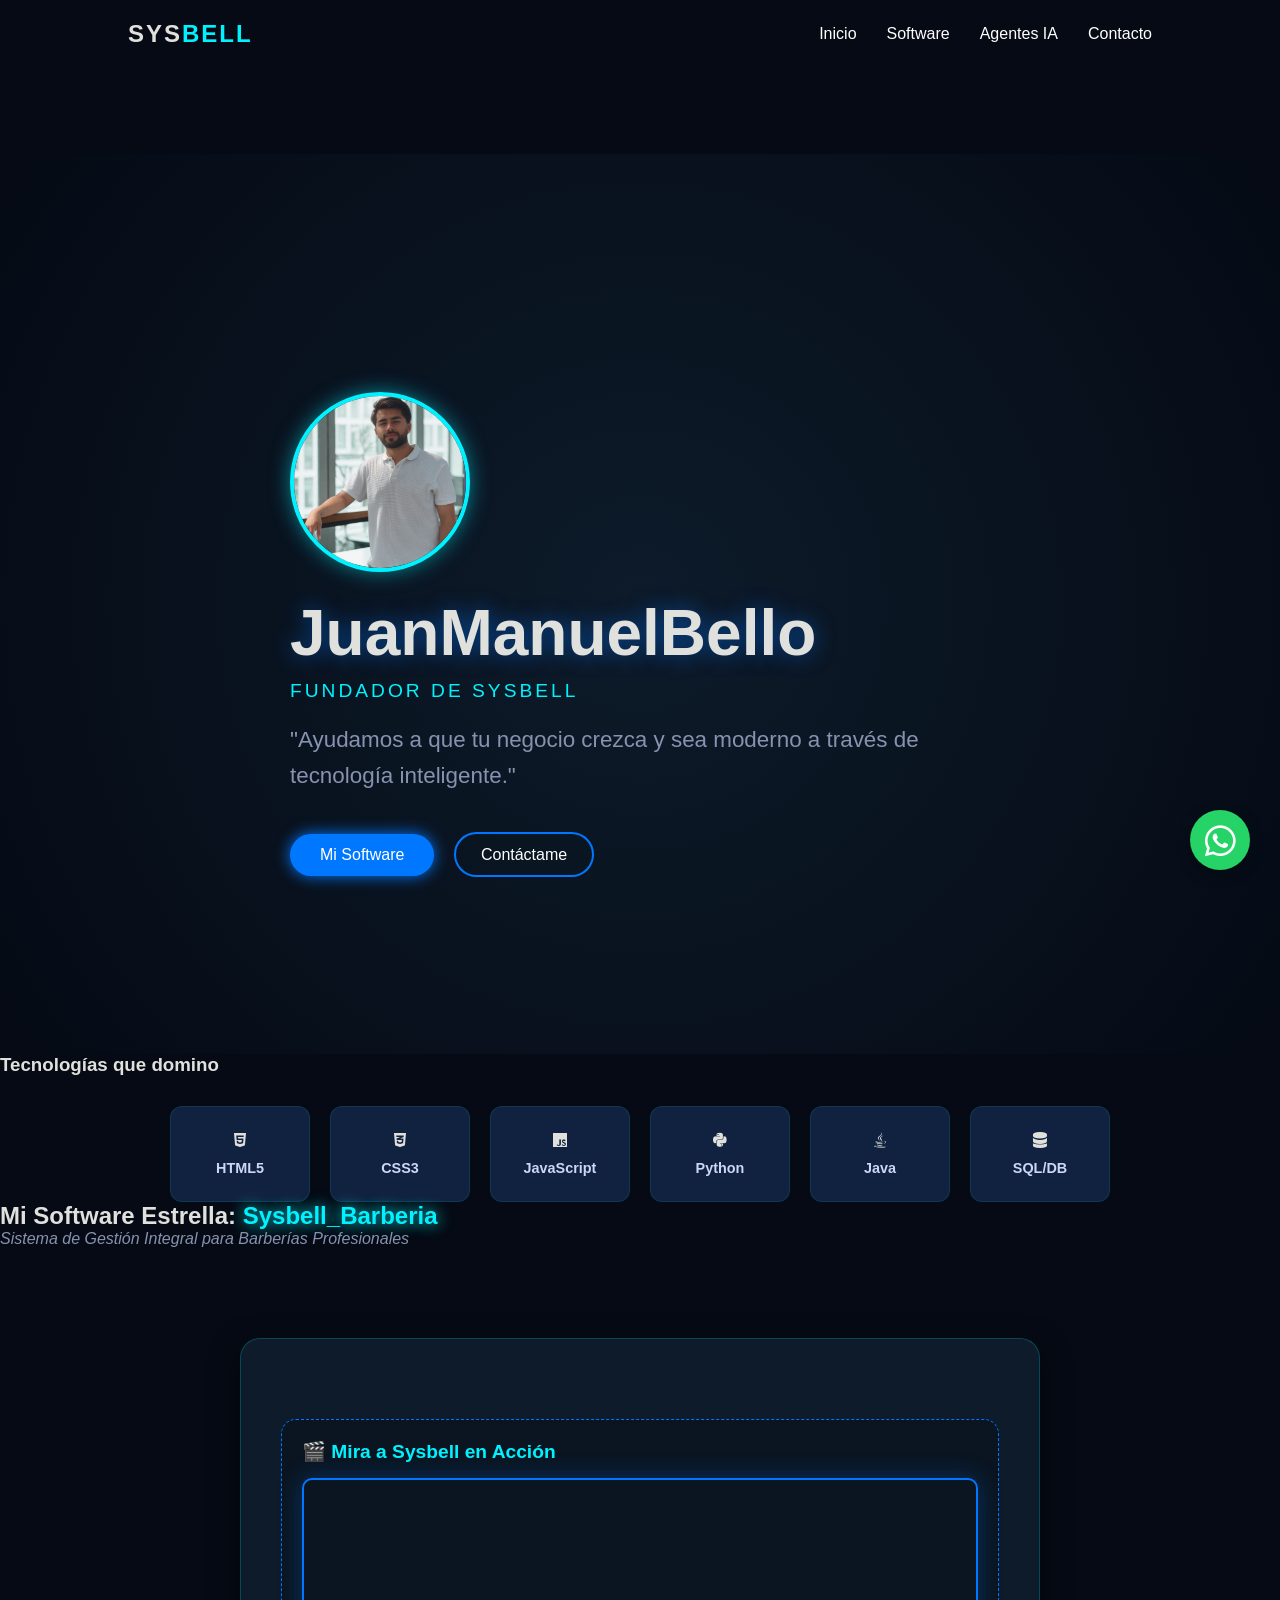
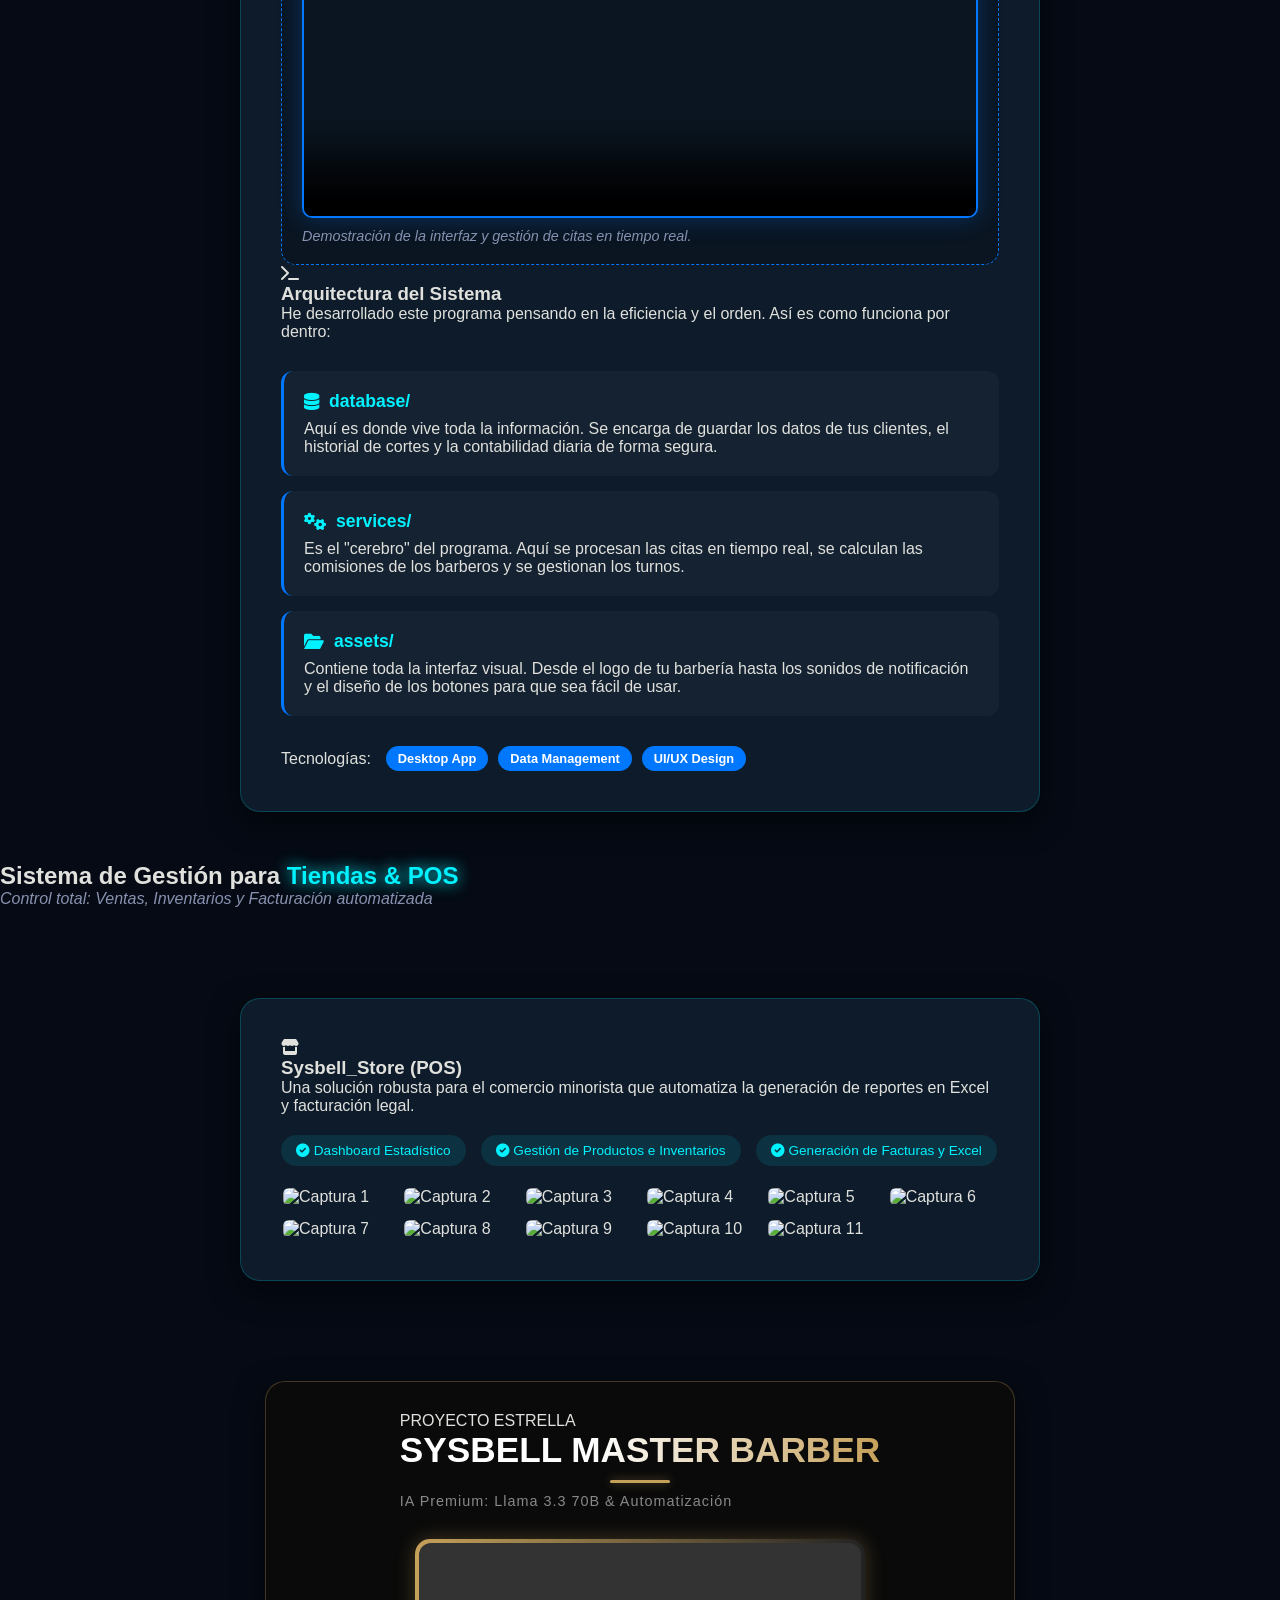
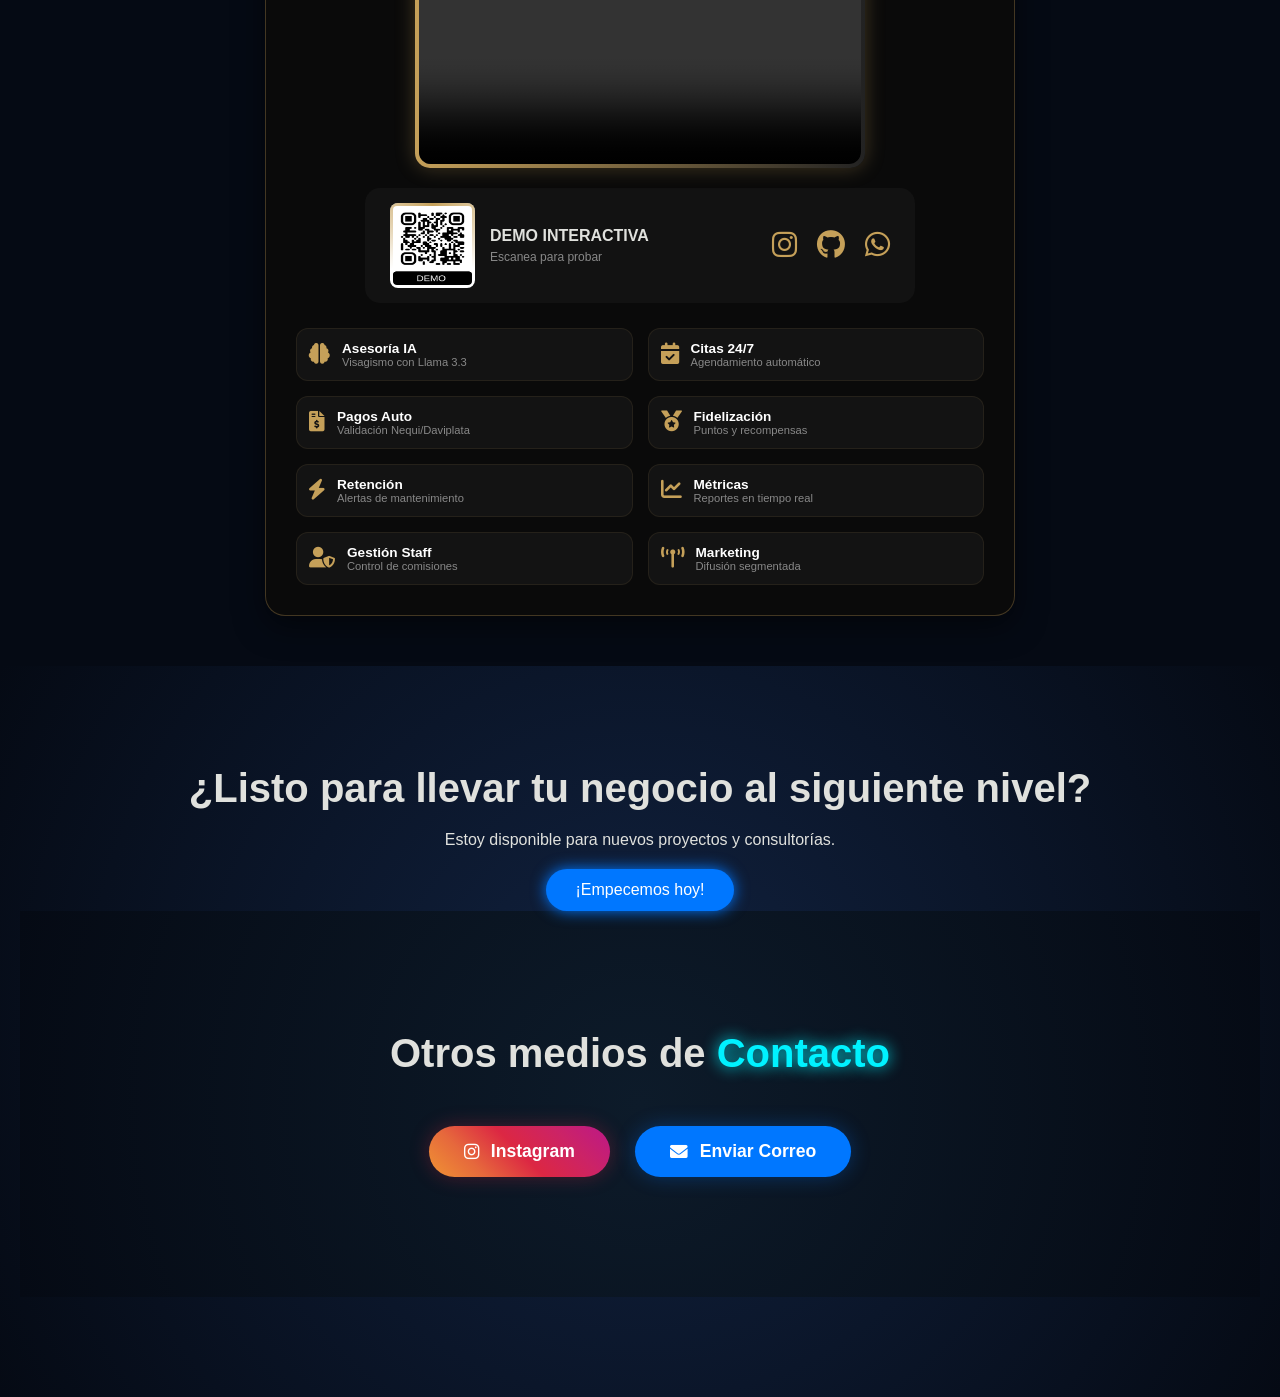
==== commit 2c5f58e3: "Add files via upload" ====
--- a/index.html
+++ b/index.html
@@ -16,8 +16,7 @@
         <ul>
             <li><a href="#inicio">Inicio</a></li>
             <li><a href="#software">Software</a></li>
-            <li><a href="#ia-agents">Agentes IA</a></li>
-            <li><a href="#contacto">Contacto</a></li>
+            <li><a href="#ia-agents">Agentes IA</a></li> <li><a href="#contacto">Contacto</a></li>
         </ul>
     </nav>
 
@@ -77,7 +76,7 @@
                             <i class="fas fa-database"></i> 
                             <strong>database/</strong>
                         </div>
-                        <p>Aquí vive la información de clientes, historial de cortes y contabilidad diaria de forma segura.</p>
+                        <p>Aquí es donde vive toda la información. Se encarga de guardar los datos de tus clientes, el historial de cortes y la contabilidad diaria de forma segura.</p>
                     </div>
 
                     <div class="detail-item">
@@ -85,7 +84,7 @@
                             <i class="fas fa-cogs"></i> 
                             <strong>services/</strong>
                         </div>
-                        <p>Procesamiento de citas en tiempo real, cálculo de comisiones y gestión de turnos.</p>
+                        <p>Es el "cerebro" del programa. Aquí se procesan las citas en tiempo real, se calculan las comisiones de los barberos y se gestionan los turnos.</p>
                     </div>
 
                     <div class="detail-item">
@@ -93,7 +92,7 @@
                             <i class="fas fa-folder-open"></i> 
                             <strong>assets/</strong>
                         </div>
-                        <p>Interfaz visual, logos y diseño de botones optimizado para una fácil navegación.</p>
+                        <p>Contiene toda la interfaz visual. Desde el logo de tu barbería hasta los sonidos de notificación y el diseño de los botones para que sea fácil de usar.</p>
                     </div>
                 </div>
 
@@ -120,7 +119,7 @@
                     <h3>Sysbell_Store (POS)</h3>
                 </div>
                 
-                <p>Automatización de reportes en Excel y facturación legal para el comercio minorista.</p>
+                <p>Una solución robusta para el comercio minorista que automatiza la generación de reportes en Excel y facturación legal.</p>
 
                 <ul class="modulos-tienda">
                     <li><i class="fas fa-check-circle"></i> Dashboard Estadístico</li>
@@ -129,66 +128,153 @@
                 </ul>
 
                 <div class="gallery-grid">
-                    <div class="gallery-item"><img src="assets/1.png" alt="POS 1" onclick="zoomImage(this)"></div>
-                    <div class="gallery-item"><img src="assets/2.png" alt="POS 2" onclick="zoomImage(this)"></div>
-                    <div class="gallery-item"><img src="assets/3.png" alt="POS 3" onclick="zoomImage(this)"></div>
-                    <div class="gallery-item"><img src="assets/4.png" alt="POS 4" onclick="zoomImage(this)"></div>
-                    <div class="gallery-item"><img src="assets/5.png" alt="POS 5" onclick="zoomImage(this)"></div>
-                    <div class="gallery-item"><img src="assets/6.png" alt="POS 6" onclick="zoomImage(this)"></div>
-                    <div class="gallery-item"><img src="assets/7.png" alt="POS 7" onclick="zoomImage(this)"></div>
-                    <div class="gallery-item"><img src="assets/8.png" alt="POS 8" onclick="zoomImage(this)"></div>
-                    <div class="gallery-item"><img src="assets/9.png" alt="POS 9" onclick="zoomImage(this)"></div>
-                    <div class="gallery-item"><img src="assets/10.png" alt="POS 10" onclick="zoomImage(this)"></div>
-                    <div class="gallery-item"><img src="assets/11.png" alt="POS 11" onclick="zoomImage(this)"></div>
+                    <div class="gallery-item"><img src="assets/1.png" alt="Captura 1" onclick="zoomImage(this)"></div>
+                    <div class="gallery-item"><img src="assets/2.png" alt="Captura 2" onclick="zoomImage(this)"></div>
+                    <div class="gallery-item"><img src="assets/3.png" alt="Captura 3" onclick="zoomImage(this)"></div>
+                    <div class="gallery-item"><img src="assets/4.png" alt="Captura 4" onclick="zoomImage(this)"></div>
+                    <div class="gallery-item"><img src="assets/5.png" alt="Captura 5" onclick="zoomImage(this)"></div>
+                    <div class="gallery-item"><img src="assets/6.png" alt="Captura 6" onclick="zoomImage(this)"></div>
+                    <div class="gallery-item"><img src="assets/7.png" alt="Captura 7" onclick="zoomImage(this)"></div>
+                    <div class="gallery-item"><img src="assets/8.png" alt="Captura 8" onclick="zoomImage(this)"></div>
+                    <div class="gallery-item"><img src="assets/9.png" alt="Captura 9" onclick="zoomImage(this)"></div>
+                    <div class="gallery-item"><img src="assets/10.png" alt="Captura 10" onclick="zoomImage(this)"></div>
+                    <div class="gallery-item"><img src="assets/11.png" alt="Captura 11" onclick="zoomImage(this)"></div>
                 </div>
             </div> 
         </div> 
     </section>
 
-<section id="ia-agents" class="projects">
+    <section id="ia-agents" class="projects">
     <div class="project-container">
-        <div class="software-card sysbell-premium-card">
+        <div class="software-card sysbell-premium-card central-compact">
+            
             <div class="card-header-premium">
                 <span class="gold-badge">PROYECTO ESTRELLA</span>
-                <h2 class="sysbell-main-title">Sysbell <span>Master Barber</span></h2>
-                <p class="sysbell-subtitle">IA Premium: Llama 3.3 70B & Automatización</p>
-            </div>
-
-            <div class="sysbell-grid-layout">
-                <div class="sysbell-video-box">
-                    <video controls class="fixed-video">
+                <h2 class="sysbell-title-glow">Sysbell <span>Master Barber</span></h2>
+                <div class="title-separator-gold"></div>
+                <p class="ia-subtitle">IA Premium: Llama 3.3 70B & Automatización</p>
+            </div>
+
+            <div class="video-wrapper-small">
+                <div class="video-glow-frame">
+                    <video controls class="fixed-video-small">
                         <source src="assets/VIDEOAGENTES_IA.mp4" type="video/mp4">
                     </video>
                 </div>
-
-                <div class="sysbell-info-box">
-                    <p class="premium-text">Optimización de ingresos, gestión de pagos y fidelización automática en una sola herramienta diseñada para el sector de lujo.</p>
-                    
-                    <div class="qr-premium-container">
-                        <img src="assets/QR.jpg" alt="QR Demo" class="qr-small-fixed">
-                        <div class="qr-details">
-                            <strong>DEMO EN VIVO</strong>
-                            <span>Escanea para probar</span>
-                        </div>
-                    </div>
-
-                    <div class="social-links-premium">
-                        <a href="https://www.instagram.com/juanmabs_/" target="_blank" class="social-icon"><i class="fab fa-instagram"></i></a>
-                        <a href="#" class="social-icon"><i class="fab fa-linkedin"></i></a>
-                        <a href="https://github.com/juanmaBs" target="_blank" class="social-icon"><i class="fab fa-github"></i></a>
-                    </div>
-                </div>
-            </div>
-
-            <div class="sysbell-features-line">
-                <div class="feat"><i class="fas fa-cut"></i> Visagismo</div>
-                <div class="feat"><i class="fas fa-wallet"></i> Pagos Aut.</div>
-                <div class="feat"><i class="fas fa-chart-line"></i> Marketing</div>
-                <div class="feat"><i class="fas fa-star"></i> Lealtad</div>
-            </div>
+            </div>
+
+            <div class="sysbell-footer-compact">
+                <div class="qr-box-highlight">
+                    <div class="qr-animated-border-premium">
+                        <span></span>
+                        <img src="assets/QR.jpg" alt="QR" class="qr-img-large">
+                    </div>
+                    <div class="qr-label">
+                        <strong class="gold-text">DEMO INTERACTIVA</strong>
+                        <span>Escanea para probar</span>
+                    </div>
+                </div>
+
+                <div class="social-links-large">
+                    <a href="https://www.instagram.com/juanmabs_/" target="_blank" class="s-icon-gold"><i class="fab fa-instagram"></i></a>
+                    <a href="https://github.com/juanmaBs" target="_blank" class="s-icon-gold"><i class="fab fa-github"></i></a>
+                    <a href="https://wa.me/573102289949" target="_blank" class="s-icon-gold"><i class="fab fa-whatsapp"></i></a>
+                </div>
+            </div>
+
+            <div class="capabilities-grid-compact">
+                <div class="cap-card-mini">
+                    <i class="fas fa-brain ani-pulse"></i>
+                    <div>
+                        <h4>Asesoría IA</h4>
+                        <p>Visagismo con Llama 3.3</p>
+                    </div>
+                </div>
+                <div class="cap-card-mini">
+                    <i class="fas fa-calendar-check ani-bounce"></i>
+                    <div>
+                        <h4>Citas 24/7</h4>
+                        <p>Agendamiento automático</p>
+                    </div>
+                </div>
+                <div class="cap-card-mini">
+                    <i class="fas fa-file-invoice-dollar ani-shake"></i>
+                    <div>
+                        <h4>Pagos Auto</h4>
+                        <p>Validación Nequi/Daviplata</p>
+                    </div>
+                </div>
+                <div class="cap-card-mini">
+                    <i class="fas fa-medal ani-spin-once"></i>
+                    <div>
+                        <h4>Fidelización</h4>
+                        <p>Puntos y recompensas</p>
+                    </div>
+                </div>
+                <div class="cap-card-mini">
+                    <i class="fas fa-bolt ani-flash"></i>
+                    <div>
+                        <h4>Retención</h4>
+                        <p>Alertas de mantenimiento</p>
+                    </div>
+                </div>
+                <div class="cap-card-mini">
+                    <i class="fas fa-chart-line ani-float"></i>
+                    <div>
+                        <h4>Métricas</h4>
+                        <p>Reportes en tiempo real</p>
+                    </div>
+                </div>
+                <div class="cap-card-mini">
+                    <i class="fas fa-user-shield ani-shield"></i>
+                    <div>
+                        <h4>Gestión Staff</h4>
+                        <p>Control de comisiones</p>
+                    </div>
+                </div>
+                <div class="cap-card-mini">
+                    <i class="fas fa-broadcast-tower ani-signal"></i>
+                    <div>
+                        <h4>Marketing</h4>
+                        <p>Difusión segmentada</p>
+                    </div>
+                </div>
+            </div>
+
         </div>
     </div>
 </section>
+
+    <div id="imageModal" class="modal" onclick="this.style.display='none'">
+        <span class="close">&times;</span>
+        <img class="modal-content" id="imgFull">
+    </div>
+
+    <section class="final-cta">
+        <h2>¿Listo para llevar tu negocio al siguiente nivel?</h2>
+        <p>Estoy disponible para nuevos proyectos y consultorías.</p>
+        
+        <a href="https://wa.me/573102289949?text=Hola%20Juan%20Manuel,%20vi%20tu%20portafolio%20y%20me%20interesa%20un%20proyecto%20con%20Sysbell" 
+           class="btn-main" 
+           target="_blank">
+            ¡Empecemos hoy!
+        </a>
+
+        <section id="contacto" class="contact-section">
+            <h2 class="section-title"> Otros medios de <span>Contacto</span></h2>
+            <div class="contact-container">
+                <a href="https://www.instagram.com/sys_bell?igsh=MXhrM2RlY2ljaW13aA==" 
+                   class="btn-contact instagram" 
+                   target="_blank">
+                    <i class="fab fa-instagram"></i> Instagram
+                </a>
+                <a href="mailto:sysbell7@gmail.com?subject=Consulta%20sobre%20Software%20Sysbell&body=Hola%20Juan%20Manuel,%20me%20gustaría%20obtener%20más%20información%20sobre..." 
+                   class="btn-contact email">
+                    <i class="fas fa-envelope"></i> Enviar Correo
+                </a>
+            </div>
+        </section>
+    </section>
 
     <script src="script.js"></script>
 
@@ -199,4 +285,4 @@
         <span class="tooltip">¿Hablamos de tu negocio?</span>
     </a>
 </body>
-</html>
+</html>
--- a/style.css
+++ b/style.css
@@ -613,52 +613,845 @@
     transform: translateY(-8px); /* Se eleva un poco más */
     filter: brightness(1.2);
     box-shadow: 0 0 30px currentColor;
-/* Bloqueo de dimensiones para evitar el error de las capturas */
+}
+.ia-layout {
+    display: grid;
+    grid-template-columns: 1fr 1fr;
+    gap: 30px;
+    align-items: center;
+    padding: 20px;
+}
+
+.ia-features-list h3 {
+    margin-bottom: 20px;
+    color: #fff;
+}
+
+@media (max-width: 900px) {
+    .ia-layout {
+        grid-template-columns: 1fr;
+    }
+}
+
+/* Busca esta parte al final de tu archivo */
+.btn-contact:hover {
+    transform: translateY(-8px);
+    filter: brightness(1.2);
+    box-shadow: 0 0 30px currentColor;
+} /* <--- ASEGÚRATE DE QUE ESTA LLAVE ESTÉ CERRADA */
+
+/* A PARTIR DE AQUÍ, pega el nuevo código de Sysbell */
+
 .sysbell-premium-card {
-    max-width: 900px;
-    margin: 0 auto;
+    max-width: 900px !important;
+    margin: 40px auto !important;
     background: #0a0a0a !important;
     border: 1px solid #c5a059 !important;
+    padding: 30px !important;
+    border-radius: 20px !important;
 }
 
 .fixed-video {
     width: 100% !important;
-    max-width: 450px !important; /* Evita que el video sea gigante */
-    border-radius: 10px;
-}
-
-.qr-mini-wrapper {
-    display: flex;
-    align-items: center;
-    gap: 10px;
-    margin: 20px 0;
-}
-
-.qr-mini-img {
-    width: 80px !important; /* Tamaño pequeño real */
-    height: 80px !important;
+    max-width: 420px !important;
+    border-radius: 12px;
+}
+
+.qr-small-fixed {
+    width: 90px !important; /* Esto es lo que lo hace pequeño */
+    height: 90px !important;
     border: 2px solid #c5a059;
-    border-radius: 5px;
-    background: white;
-}
-
-/* Estilo de Redes Sociales */
+    border-radius: 8px;
+    background: #fff;
+    object-fit: contain;
+}
+
+.qr-premium-container {
+    display: flex !important;
+    align-items: center !important;
+    gap: 15px !important;
+    margin-top: 20px;
+}
+
 .social-links-premium {
     display: flex;
-    gap: 15px;
+    gap: 20px;
     margin-top: 20px;
 }
 
 .social-icon {
     color: #c5a059;
     font-size: 1.5rem;
+}
+/* --- ANIMACIÓN DE BORDE PARA EL QR --- */
+.qr-wrapper-premium {
+    display: flex;
+    align-items: center;
+    gap: 20px;
+    margin-top: 25px;
+    padding: 15px;
+    background: rgba(255, 255, 255, 0.03);
+    border-radius: 15px;
+    width: fit-content;
+}
+
+.qr-animated-border {
+    position: relative;
+    width: 100px;
+    height: 100px;
+    background: #000;
+    border-radius: 10px;
+    display: flex;
+    justify-content: center;
+    align-items: center;
+    overflow: hidden; /* Corta la luz que sobra */
+}
+
+/* El rayo de luz que gira */
+.qr-animated-border span {
+    position: absolute;
+    width: 150%;
+    height: 150%;
+    background: conic-gradient(#c5a059, transparent, transparent, #c5a059);
+    animation: rotateBorder 3s linear infinite;
+}
+
+/* Fondo negro interno para que parezca un borde fino */
+.qr-animated-border::after {
+    content: '';
+    position: absolute;
+    inset: 3px;
+    background: #0a0a0a;
+    border-radius: 8px;
+    z-index: 1;
+}
+
+.qr-mini-img {
+    width: 85px !important;
+    height: 85px !important;
+    z-index: 2; /* Por encima de la animación */
+    border-radius: 5px;
+    position: relative;
+}
+
+/* --- TEXTO QUE RESALTA --- */
+.highlight-text {
+    display: block;
+    font-family: 'Playfair Display', serif;
+    font-size: 1.3rem;
+    background: linear-gradient(90deg, #fff, #c5a059);
+    -webkit-background-clip: text;
+    -webkit-text-fill-color: transparent;
+    letter-spacing: 1px;
+    text-shadow: 0 0 15px rgba(197, 160, 89, 0.4);
+}
+
+.sub-text {
+    color: #888;
+    font-size: 0.8rem;
+    font-weight: 300;
+}
+
+/* Animación de rotación */
+@keyframes rotateBorder {
+    0% { transform: rotate(0deg); }
+    100% { transform: rotate(360deg); }
+}
+
+/* --- ESTILO BONITO DE HABILIDADES --- */
+.sysbell-features-line {
+    display: grid;
+    grid-template-columns: repeat(auto-fit, minmax(130px, 1fr));
+    gap: 15px;
+    margin-top: 30px;
+}
+
+.feat {
+    background: rgba(197, 160, 89, 0.05);
+    padding: 10px;
+    border-radius: 8px;
+    border: 1px solid rgba(197, 160, 89, 0.1);
+    text-align: center;
     transition: 0.3s;
 }
 
-.social-icon:hover {
+.feat:hover {
+    background: rgba(197, 160, 89, 0.2);
+    transform: translateY(-5px);
+    border-color: #c5a059;
+}
+/* --- TÍTULO CON ESTILO LUXURY --- */
+.sysbell-glitch-title {
+    font-family: 'Playfair Display', serif;
+    font-size: 3rem;
     color: #fff;
-    transform: translateY(-3px);
-}
-
-
-
+    text-align: center;
+    text-transform: uppercase;
+    font-weight: 700;
+    letter-spacing: -1px;
+    margin-bottom: 5px;
+    background: linear-gradient(to bottom, #ffffff 0%, #c5a059 100%);
+    -webkit-background-clip: text;
+    -webkit-text-fill-color: transparent;
+    filter: drop-shadow(0 0 10px rgba(197, 160, 89, 0.3));
+}
+
+.title-underline {
+    width: 80px;
+    height: 3px;
+    background: #c5a059;
+    margin: 0 auto 30px;
+    border-radius: 2px;
+    box-shadow: 0 0 15px #c5a059;
+}
+
+/* --- RECUADROS DE CAPACIDADES (MODERNOS) --- */
+.bot-capabilities-grid {
+    display: grid;
+    grid-template-columns: repeat(2, 1fr); /* Dos columnas */
+    gap: 15px;
+    margin-top: 25px;
+}
+
+.cap-card {
+    background: rgba(255, 255, 255, 0.03);
+    border: 1px solid rgba(197, 160, 89, 0.2);
+    padding: 15px;
+    border-radius: 12px;
+    transition: all 0.3s ease;
+    cursor: default;
+    position: relative;
+    overflow: hidden;
+}
+
+.cap-card:hover {
+    background: rgba(197, 160, 89, 0.1);
+    transform: translateY(-5px);
+    border-color: #c5a059;
+    box-shadow: 0 10px 20px rgba(0,0,0,0.4);
+}
+
+.cap-card i {
+    font-size: 1.5rem;
+    color: #c5a059;
+    margin-bottom: 10px;
+    display: block;
+}
+
+.cap-card h3 {
+    color: #fff;
+    font-size: 0.95rem;
+    margin-bottom: 5px;
+    font-weight: 600;
+}
+
+.cap-card p {
+    color: #888;
+    font-size: 0.75rem;
+    line-height: 1.3;
+}
+
+/* Efecto de brillo al pasar el mouse por los cuadros */
+.cap-card::before {
+    content: '';
+    position: absolute;
+    top: 0;
+    left: -100%;
+    width: 100%;
+    height: 100%;
+    background: linear-gradient(90deg, transparent, rgba(255,255,255,0.05), transparent);
+    transition: 0.5s;
+}
+
+.cap-card:hover::before {
+    left: 100%;
+}
+
+/* Ajuste Responsivo */
+@media (max-width: 768px) {
+    .bot-capabilities-grid {
+        grid-template-columns: 1fr;
+    }
+}
+/* --- DISEÑO DE TARJETAS DE IMPACTO --- */
+.bot-capabilities-grid {
+    display: grid;
+    grid-template-columns: repeat(2, 1fr); /* Dos columnas elegantes */
+    gap: 20px;
+    margin-top: 25px;
+}
+
+.cap-card {
+    background: rgba(10, 20, 35, 0.6);
+    backdrop-filter: blur(10px);
+    border: 1px solid rgba(197, 160, 89, 0.2);
+    padding: 20px;
+    border-radius: 15px;
+    display: flex;
+    flex-direction: column;
+    gap: 12px;
+    transition: all 0.4s cubic-bezier(0.175, 0.885, 0.32, 1.275);
+    position: relative;
+}
+
+.cap-card:hover {
+    transform: scale(1.05);
+    border-color: #c5a059;
+    box-shadow: 0 10px 30px rgba(197, 160, 89, 0.2);
+    background: rgba(197, 160, 89, 0.05);
+}
+
+/* Iconos Modernos */
+.cap-icon {
+    width: 45px;
+    height: 45px;
+    background: linear-gradient(135deg, #c5a059, #8e6d2d);
+    border-radius: 10px;
+    display: flex;
+    align-items: center;
+    justify-content: center;
+    box-shadow: 0 5px 15px rgba(197, 160, 89, 0.3);
+}
+
+.cap-icon i {
+    color: #000;
+    font-size: 1.2rem;
+}
+
+/* Títulos y Texto con Resalte */
+.cap-info h3 {
+    color: #c5a059; /* El dorado resaltado que querías */
+    font-size: 1rem;
+    margin-bottom: 8px;
+    font-weight: 700;
+    letter-spacing: 0.5px;
+    text-transform: uppercase;
+}
+
+.cap-info p {
+    color: #e0e0e0;
+    font-size: 0.8rem;
+    line-height: 1.4;
+    font-weight: 300;
+}
+
+.cap-info p strong {
+    color: #fff;
+    font-weight: 600;
+}
+
+/* Ajuste para móviles */
+@media (max-width: 768px) {
+    .bot-capabilities-grid {
+        grid-template-columns: 1fr;
+    }
+}
+.bot-capabilities-wrapper {
+    width: 100%;
+    clear: both; /* Evita que elementos de arriba empujen las tarjetas */
+    margin-top: 20px;
+}
+
+.bot-capabilities-grid {
+    display: grid !important;
+    grid-template-columns: repeat(2, 1fr) !important; /* Fuerza las 2 columnas */
+    gap: 15px !important;
+}
+/* --- LAYOUT CENTRAL --- */
+.central-layout {
+    display: flex;
+    flex-direction: column;
+    align-items: center;
+    text-align: center;
+}
+
+/* MARCO DEL VIDEO ANIMADO */
+.video-central-container {
+    margin: 30px 0;
+    position: relative;
+    width: 100%;
+    max-width: 700px;
+}
+
+.video-glow-frame {
+    position: relative;
+    padding: 5px; /* Grosor del borde */
+    background: linear-gradient(90deg, #c5a059, #5d4a26, #c5a059);
+    background-size: 200% 200%;
+    border-radius: 15px;
+    animation: goldGlow 4s linear infinite;
+    box-shadow: 0 0 20px rgba(197, 160, 89, 0.3);
+}
+
+@keyframes goldGlow {
+    0% { background-position: 0% 50%; }
+    50% { background-position: 100% 50%; }
+    100% { background-position: 0% 50%; }
+}
+
+.fixed-video-central {
+    width: 100%;
+    display: block;
+    border-radius: 12px;
+    background: #000;
+}
+
+/* FILA INTERMEDIA (QR + SOCIAL) */
+.mid-row-info {
+    display: flex;
+    justify-content: space-around;
+    align-items: center;
+    width: 100%;
+    max-width: 800px;
+    margin: 20px 0 40px;
+    flex-wrap: wrap;
+    gap: 20px;
+}
+
+/* RECUADROS DE ABAJO */
+.bot-capabilities-grid {
+    display: grid;
+    grid-template-columns: repeat(auto-fit, minmax(200px, 1fr));
+    gap: 20px;
+    width: 100%;
+}
+
+.cap-card {
+    background: rgba(255, 255, 255, 0.03);
+    border: 1px solid rgba(197, 160, 89, 0.2);
+    padding: 20px;
+    border-radius: 15px;
+    transition: 0.3s;
+    text-align: left;
+}
+
+.cap-card:hover {
+    border-color: #c5a059;
+    transform: translateY(-5px);
+    background: rgba(197, 160, 89, 0.05);
+}
+
+.cap-icon i {
+    color: #c5a059;
+    font-size: 1.5rem;
+    margin-bottom: 10px;
+}
+
+.cap-info h3 {
+    color: #fff;
+    font-size: 1rem;
+    margin-bottom: 5px;
+}
+
+.cap-info p {
+    color: #888;
+    font-size: 0.8rem;
+}
+/* --- LAYOUT CENTRAL COMPACTO --- */
+.central-compact {
+    max-width: 750px !important;
+    margin: 0 auto !important;
+    display: flex;
+    flex-direction: column;
+    align-items: center;
+    padding: 25px !important;
+}
+
+.sysbell-title-compact { font-size: 1.8rem !important; color: #fff; margin-bottom: 5px; }
+.title-underline-small { width: 50px; height: 2px; background: #c5a059; margin-bottom: 20px; }
+
+/* VIDEO CONTROLADO */
+.video-wrapper-small { width: 100%; max-width: 450px; margin-bottom: 25px; }
+.video-glow-frame {
+    padding: 3px;
+    background: linear-gradient(90deg, #c5a059, #222, #c5a059);
+    background-size: 200% 200%;
+    border-radius: 12px;
+    animation: goldGlow 4s linear infinite;
+}
+.fixed-video-small { width: 100%; border-radius: 10px; display: block; }
+
+/* QR Y REDES EN UNA FILA */
+.mid-row-compact {
+    display: flex;
+    justify-content: space-between;
+    align-items: center;
+    width: 100%;
+    max-width: 500px;
+    margin-bottom: 25px;
+    background: rgba(255,255,255,0.03);
+    padding: 10px 20px;
+    border-radius: 15px;
+}
+
+.qr-container-mini { display: flex; align-items: center; gap: 12px; }
+.qr-animated-border-mini {
+    position: relative; width: 60px; height: 60px; background: #000; border-radius: 8px;
+    overflow: hidden; display: flex; justify-content: center; align-items: center;
+}
+.qr-animated-border-mini span {
+    position: absolute; width: 150%; height: 150%;
+    background: conic-gradient(#c5a059, transparent, transparent, #c5a059);
+    animation: rotateBorder 3s linear infinite;
+}
+.qr-img-mini { width: 52px !important; height: 52px !important; z-index: 2; border-radius: 4px; }
+
+/* REDES SOCIALES */
+.social-links-compact { display: flex; gap: 15px; }
+.social-link { color: #c5a059; font-size: 1.4rem; transition: 0.3s; }
+.social-link:hover { color: #fff; transform: translateY(-3px); }
+
+/* GRID DE CAPACIDADES PEQUEÑO */
+.capabilities-grid-compact {
+    display: grid;
+    grid-template-columns: repeat(2, 1fr);
+    gap: 15px;
+    width: 100%;
+}
+
+.cap-card-mini {
+    background: rgba(255,255,255,0.05);
+    border: 1px solid rgba(197, 160, 89, 0.2);
+    padding: 12px;
+    border-radius: 10px;
+    display: flex;
+    align-items: center;
+    gap: 12px;
+    text-align: left;
+}
+
+.cap-card-mini i { color: #c5a059; font-size: 1.2rem; }
+.cap-card-mini h4 { color: #fff; font-size: 0.85rem; margin: 0; }
+.cap-card-mini p { color: #888; font-size: 0.7rem; margin: 0; }
+
+@keyframes goldGlow { 0% { background-position: 0% 50%; } 50% { background-position: 100% 50%; } 100% { background-position: 0% 50%; } }
+@keyframes rotateBorder { 0% { transform: rotate(0deg); } 100% { transform: rotate(360deg); } }
+
+/* --- ESTILOS FINALES COMPACTOS SYSBELL --- */
+.central-compact {
+    max-width: 700px !important;
+    margin: 0 auto !important;
+    padding: 20px !important; /* Reducido para acortar el largo */
+    display: flex;
+    flex-direction: column;
+    align-items: center;
+}
+
+.sysbell-title-compact { font-size: 1.7rem !important; margin-bottom: 5px; }
+.title-underline-small { width: 40px; height: 2px; background: #c5a059; margin-bottom: 15px; }
+
+/* VIDEO AJUSTADO */
+.video-wrapper-small { width: 100%; max-width: 420px; margin-bottom: 15px; }
+.video-glow-frame {
+    padding: 3px;
+    background: linear-gradient(90deg, #c5a059, #222, #c5a059);
+    background-size: 200% 200%;
+    border-radius: 12px;
+    animation: goldGlow 4s linear infinite;
+}
+.fixed-video-small { width: 100%; border-radius: 10px; display: block; }
+
+/* FILA DE QR Y REDES (Horizontal para ahorrar espacio) */
+.sysbell-footer-compact {
+    display: flex;
+    justify-content: space-between;
+    align-items: center;
+    width: 100%;
+    max-width: 450px;
+    background: rgba(255, 255, 255, 0.03);
+    padding: 10px 20px;
+    border-radius: 12px;
+    margin-bottom: 20px;
+}
+
+.qr-mini-box { display: flex; align-items: center; gap: 10px; }
+.qr-animated-border-mini {
+    position: relative; width: 50px; height: 50px; background: #000; border-radius: 6px;
+    overflow: hidden; display: flex; justify-content: center; align-items: center;
+}
+.qr-animated-border-mini span {
+    position: absolute; width: 150%; height: 150%;
+    background: conic-gradient(#c5a059, transparent, transparent, #c5a059);
+    animation: rotateBorder 3s linear infinite;
+}
+.qr-img-mini { width: 44px !important; height: 44px !important; z-index: 2; border-radius: 3px; }
+
+.social-links-compact { display: flex; gap: 15px; }
+.social-link { color: #c5a059; font-size: 1.3rem; transition: 0.3s; }
+.social-link:hover { color: #fff; transform: translateY(-3px); }
+
+/* GRID DE CAPACIDADES PEQUEÑO */
+.capabilities-grid-compact {
+    display: grid;
+    grid-template-columns: repeat(2, 1fr);
+    gap: 12px;
+    width: 100%;
+}
+
+.cap-card-mini {
+    background: rgba(255, 255, 255, 0.05);
+    border: 1px solid rgba(197, 160, 89, 0.15);
+    padding: 10px;
+    border-radius: 10px;
+    display: flex;
+    align-items: center;
+    gap: 10px;
+}
+
+.cap-card-mini i { color: #c5a059; font-size: 1.1rem; }
+.cap-card-mini h4 { color: #fff; font-size: 0.8rem; margin: 0; }
+.cap-card-mini p { color: #888; font-size: 0.65rem; margin: 0; }
+
+/* ANIMACIONES */
+@keyframes goldGlow { 0% { background-position: 0% 50%; } 50% { background-position: 100% 50%; } 100% { background-position: 0% 50%; } }
+@keyframes rotateBorder { 0% { transform: rotate(0deg); } 100% { transform: rotate(360deg); } }
+
+/* --- TÍTULO PREMIUM CON DEGRADADO --- */
+.sysbell-title-glow {
+    font-size: 2.2rem !important;
+    font-weight: 800;
+    text-transform: uppercase;
+    background: linear-gradient(to right, #fff 20%, #c5a059 50%, #fff 80%);
+    background-size: 200% auto;
+    -webkit-background-clip: text;
+    -webkit-text-fill-color: transparent;
+    animation: shine 4s linear infinite;
+    margin-bottom: 5px;
+}
+
+.ia-subtitle {
+    font-size: 0.9rem;
+    color: #888;
+    letter-spacing: 1px;
+    margin-bottom: 15px;
+}
+
+.title-separator-gold {
+    width: 60px;
+    height: 3px;
+    background: #c5a059;
+    margin: 0 auto 15px;
+    border-radius: 10px;
+    box-shadow: 0 0 10px rgba(197, 160, 89, 0.5);
+}
+
+/* --- QR MÁS GRANDE Y LLAMATIVO --- */
+.qr-box-highlight {
+    display: flex;
+    align-items: center;
+    gap: 15px;
+}
+
+.qr-animated-border-premium {
+    position: relative;
+    width: 85px; /* Aumentado */
+    height: 85px; /* Aumentado */
+    background: #fff;
+    padding: 3px;
+    border-radius: 8px;
+    overflow: hidden;
+    display: flex;
+    justify-content: center;
+    align-items: center;
+}
+
+.qr-img-large {
+    width: 100% !important;
+    height: 100% !important;
+    position: relative;
+    z-index: 2;
+    border-radius: 4px;
+}
+
+.qr-label {
+    text-align: left;
+    line-height: 1.2;
+}
+
+.qr-label strong { font-size: 1rem; display: block; }
+.qr-label span { font-size: 0.75rem; color: #888; }
+
+/* --- ICONOS DE REDES MÁS GRANDES --- */
+.social-links-large {
+    display: flex;
+    gap: 20px;
+}
+
+.s-icon-gold {
+    color: #c5a059;
+    font-size: 1.8rem; /* Aumentado */
+    transition: 0.3s cubic-bezier(0.175, 0.885, 0.32, 1.275);
+}
+
+.s-icon-gold:hover {
+    color: #fff;
+    transform: scale(1.2) translateY(-5px);
+    text-shadow: 0 0 15px #c5a059;
+}
+
+/* Animación de brillo para el texto */
+@keyframes shine {
+    to { background-position: 200% center; }
+}
+/* --- DISEÑO PREMIUM CENTRALIZADO --- */
+.central-compact {
+    max-width: 750px !important;
+    margin: 0 auto !important;
+    padding: 30px !important;
+    display: flex;
+    flex-direction: column;
+    align-items: center;
+    background: #0a0a0a !important;
+    border-radius: 20px;
+    border: 1px solid rgba(197, 160, 89, 0.3) !important;
+}
+
+/* Título con Brillo Animado */
+.sysbell-title-glow {
+    font-size: 2.2rem !important;
+    font-weight: 800;
+    text-transform: uppercase;
+    background: linear-gradient(to right, #fff 20%, #c5a059 50%, #fff 80%);
+    background-size: 200% auto;
+    -webkit-background-clip: text;
+    -webkit-text-fill-color: transparent;
+    animation: shine 4s linear infinite;
+}
+
+.ia-subtitle { font-size: 0.9rem; color: #888; margin-bottom: 10px; }
+
+.title-separator-gold {
+    width: 60px; height: 3px; background: #c5a059;
+    margin: 10px auto; border-radius: 10px;
+    box-shadow: 0 0 10px rgba(197, 160, 89, 0.5);
+}
+
+/* Video Frame */
+.video-wrapper-small { width: 100%; max-width: 450px; margin: 20px 0; }
+.video-glow-frame {
+    padding: 4px; border-radius: 15px;
+    background: linear-gradient(90deg, #c5a059, #222, #c5a059);
+    background-size: 200% 200%;
+    animation: goldGlow 4s linear infinite;
+}
+.fixed-video-small { width: 100%; border-radius: 12px; display: block; }
+
+/* Footer Compacto: QR + Redes */
+.sysbell-footer-compact {
+    display: flex; justify-content: space-between; align-items: center;
+    width: 100%; max-width: 550px; padding: 15px 25px;
+    background: rgba(255, 255, 255, 0.03); border-radius: 15px; margin-bottom: 25px;
+}
+
+.qr-box-highlight { display: flex; align-items: center; gap: 15px; }
+.qr-animated-border-premium {
+    position: relative; width: 85px; height: 85px; background: #fff;
+    padding: 3px; border-radius: 8px; overflow: hidden;
+}
+.qr-animated-border-premium span {
+    position: absolute; width: 150%; height: 150%;
+    background: conic-gradient(#c5a059, transparent, transparent, #c5a059);
+    animation: rotateBorder 3s linear infinite;
+}
+.qr-img-large { width: 100% !important; height: 100% !important; position: relative; z-index: 2; border-radius: 4px; }
+
+.social-links-large { display: flex; gap: 20px; }
+.s-icon-gold { color: #c5a059; font-size: 1.8rem; transition: 0.3s; }
+.s-icon-gold:hover { color: #fff; transform: scale(1.2) translateY(-5px); }
+
+/* Grid de Capacidades */
+.capabilities-grid-compact {
+    display: grid; grid-template-columns: repeat(2, 1fr);
+    gap: 15px; width: 100%;
+}
+.cap-card-mini {
+    background: rgba(255, 255, 255, 0.04); border: 1px solid rgba(197, 160, 89, 0.1);
+    padding: 12px; border-radius: 12px; display: flex; align-items: center; gap: 12px;
+}
+.cap-card-mini i { color: #c5a059; font-size: 1.2rem; }
+.cap-card-mini h4 { color: #fff; font-size: 0.85rem; margin: 0; }
+.cap-card-mini p { color: #888; font-size: 0.7rem; margin: 0; }
+
+/* Animaciones */
+@keyframes goldGlow { 0% { background-position: 0% 50%; } 50% { background-position: 100% 50%; } 100% { background-position: 0% 50%; } }
+@keyframes rotateBorder { 0% { transform: rotate(0deg); } 100% { transform: rotate(360deg); } }
+@keyframes shine { to { background-position: 200% center; } }
+/* --- ANIMACIONES DE ICONOS AL PASAR EL MOUSE --- */
+
+/* 1. Pulso (Cerebro/IA) */
+.cap-card-mini:hover .ani-pulse {
+    animation: pulseIcon 0.8s infinite ease-in-out;
+}
+
+/* 2. Rebote (Citas) */
+.cap-card-mini:hover .ani-bounce {
+    animation: bounceIcon 0.8s infinite;
+}
+
+/* 3. Giro 360 (Medalla/Premios) */
+.cap-card-mini:hover .ani-spin-once {
+    animation: spinIcon 0.6s ease-in-out;
+}
+
+/* 4. Flote (Métricas/Gráficos) */
+.cap-card-mini:hover .ani-float {
+    animation: floatIcon 1.5s infinite ease-in-out;
+}
+
+/* 5. Vibración (Pagos/Dinero) */
+.cap-card-mini:hover .ani-shake {
+    animation: shakeIcon 0.5s infinite;
+}
+
+/* --- KEYFRAMES (Los movimientos) --- */
+@keyframes pulseIcon {
+    0% { transform: scale(1); opacity: 1; }
+    50% { transform: scale(1.3); color: #fff; text-shadow: 0 0 10px #c5a059; }
+    100% { transform: scale(1); opacity: 1; }
+}
+
+@keyframes bounceIcon {
+    0%, 100% { transform: translateY(0); }
+    50% { transform: translateY(-7px); }
+}
+
+@keyframes spinIcon {
+    from { transform: rotate(0deg); }
+    to { transform: rotate(360deg); }
+}
+
+@keyframes floatIcon {
+    0%, 100% { transform: translateY(0); }
+    50% { transform: translateY(-4px) translateX(2px); }
+}
+
+@keyframes shakeIcon {
+    0%, 100% { transform: rotate(0deg); }
+    25% { transform: rotate(10deg); }
+    75% { transform: rotate(-10deg); }
+}
+
+/* --- ESTILOS BASE DE LAS TARJETAS (Mantenemos lo Premium) --- */
+.cap-card-mini {
+    background: rgba(255, 255, 255, 0.04);
+    border: 1px solid rgba(197, 160, 89, 0.1);
+    padding: 12px;
+    border-radius: 12px;
+    display: flex;
+    align-items: center;
+    gap: 12px;
+    transition: all 0.3s ease;
+    cursor: pointer;
+}
+
+.cap-card-mini:hover {
+    background: rgba(197, 160, 89, 0.08);
+    border-color: #c5a059;
+    transform: scale(1.02);
+}
+
+.cap-card-mini i {
+    color: #c5a059;
+    font-size: 1.3rem;
+    transition: 0.3s;
+}
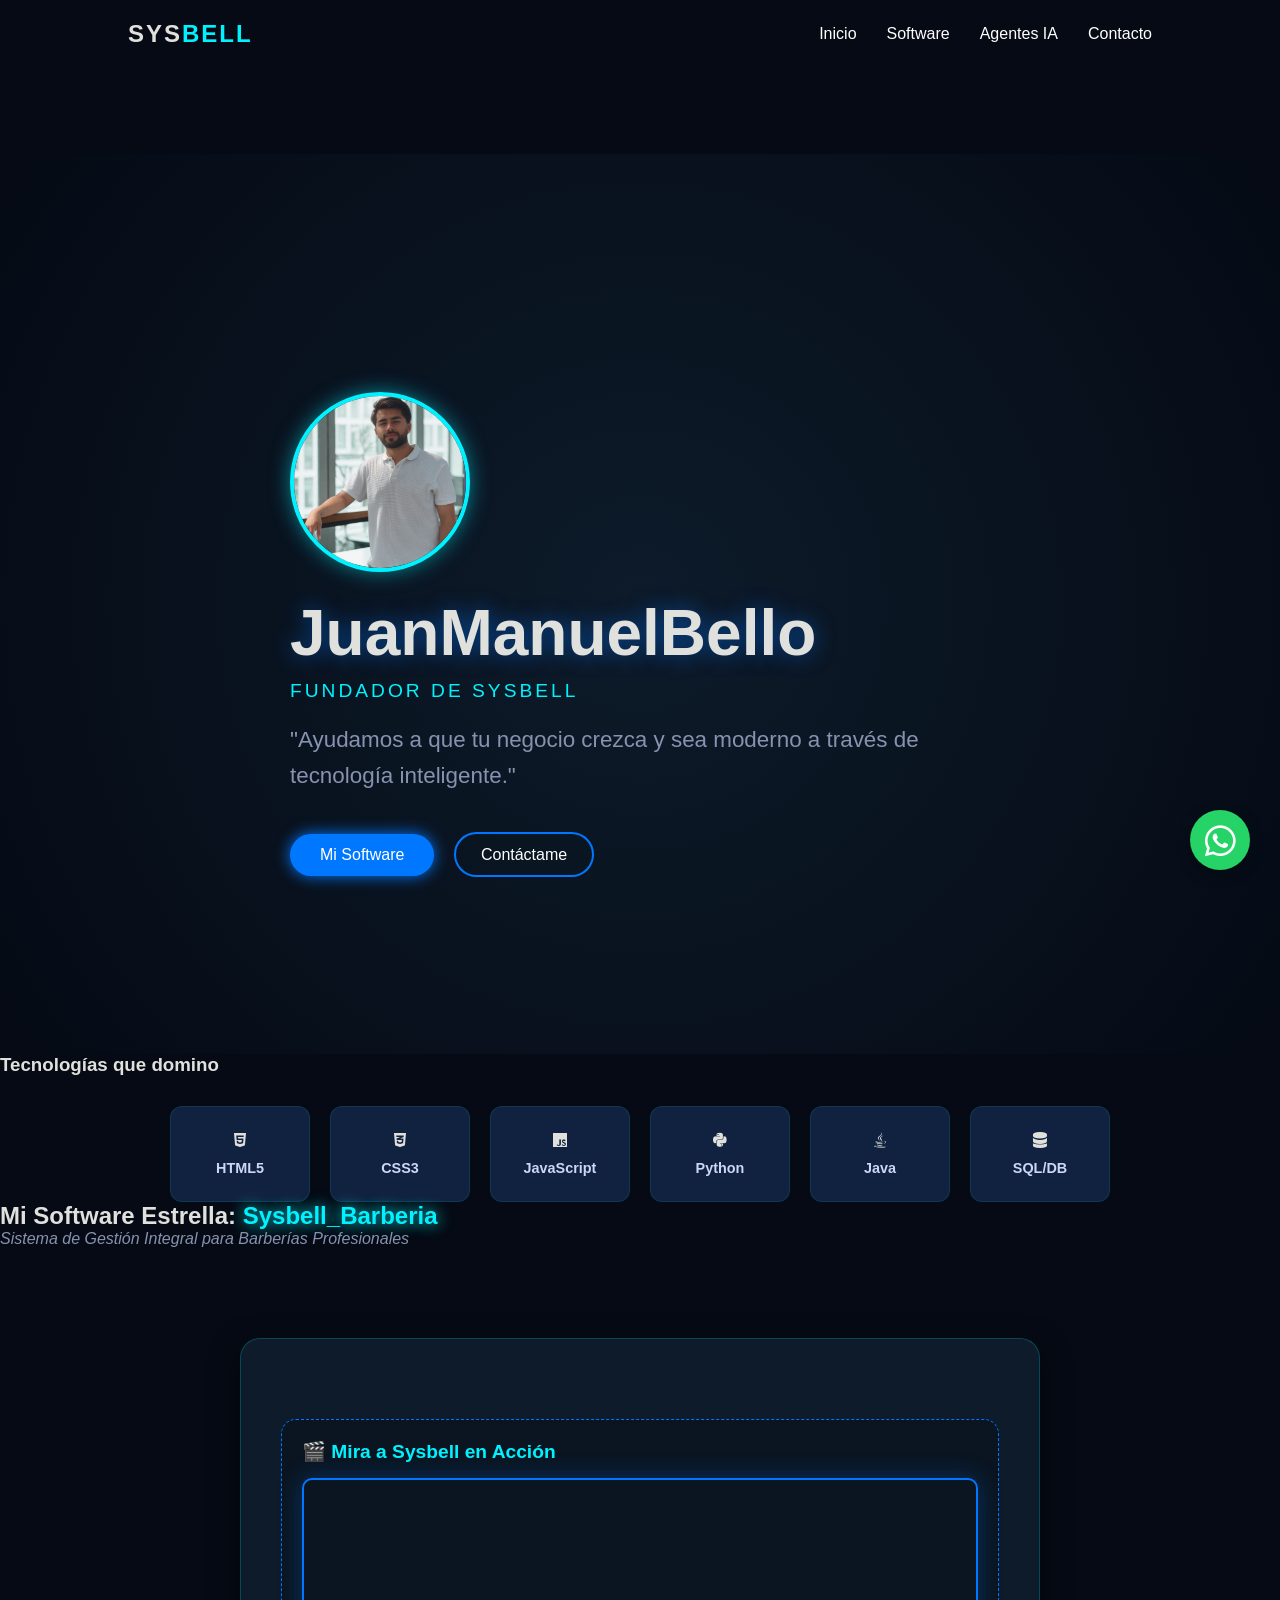
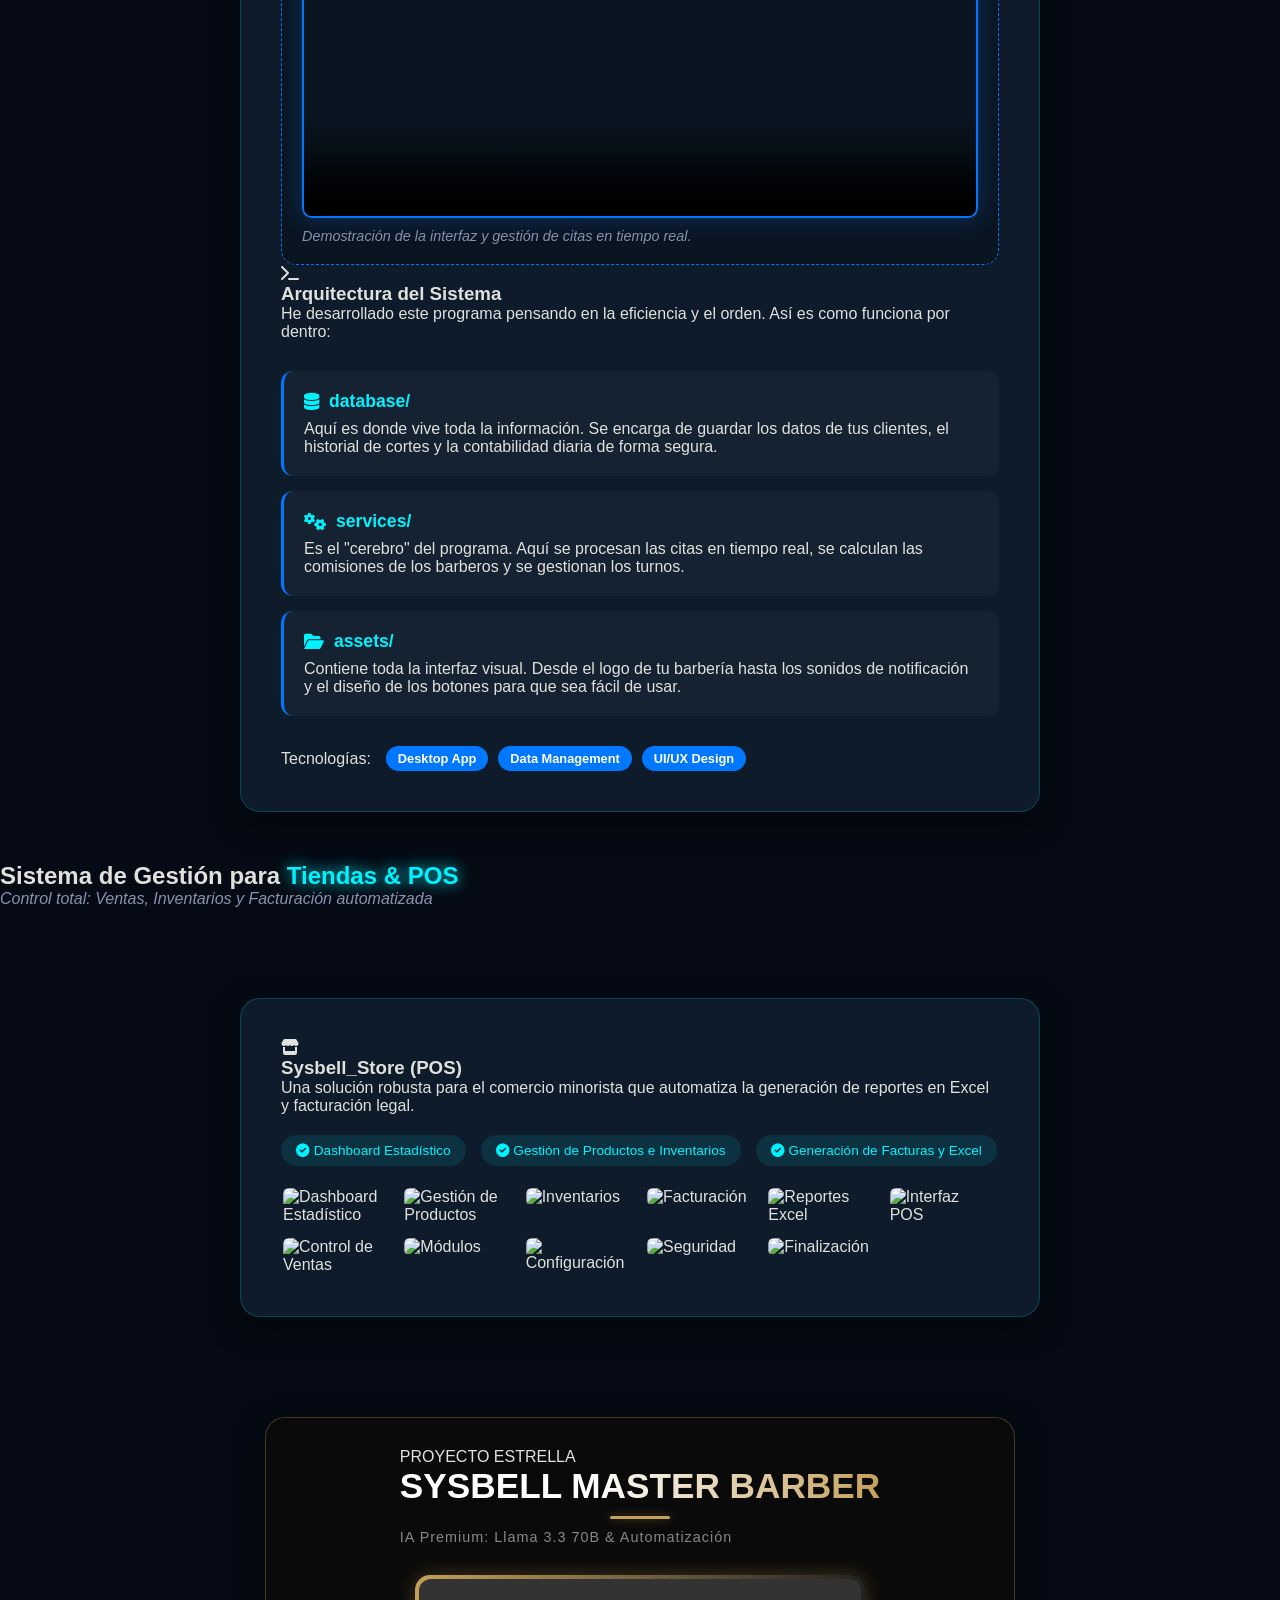
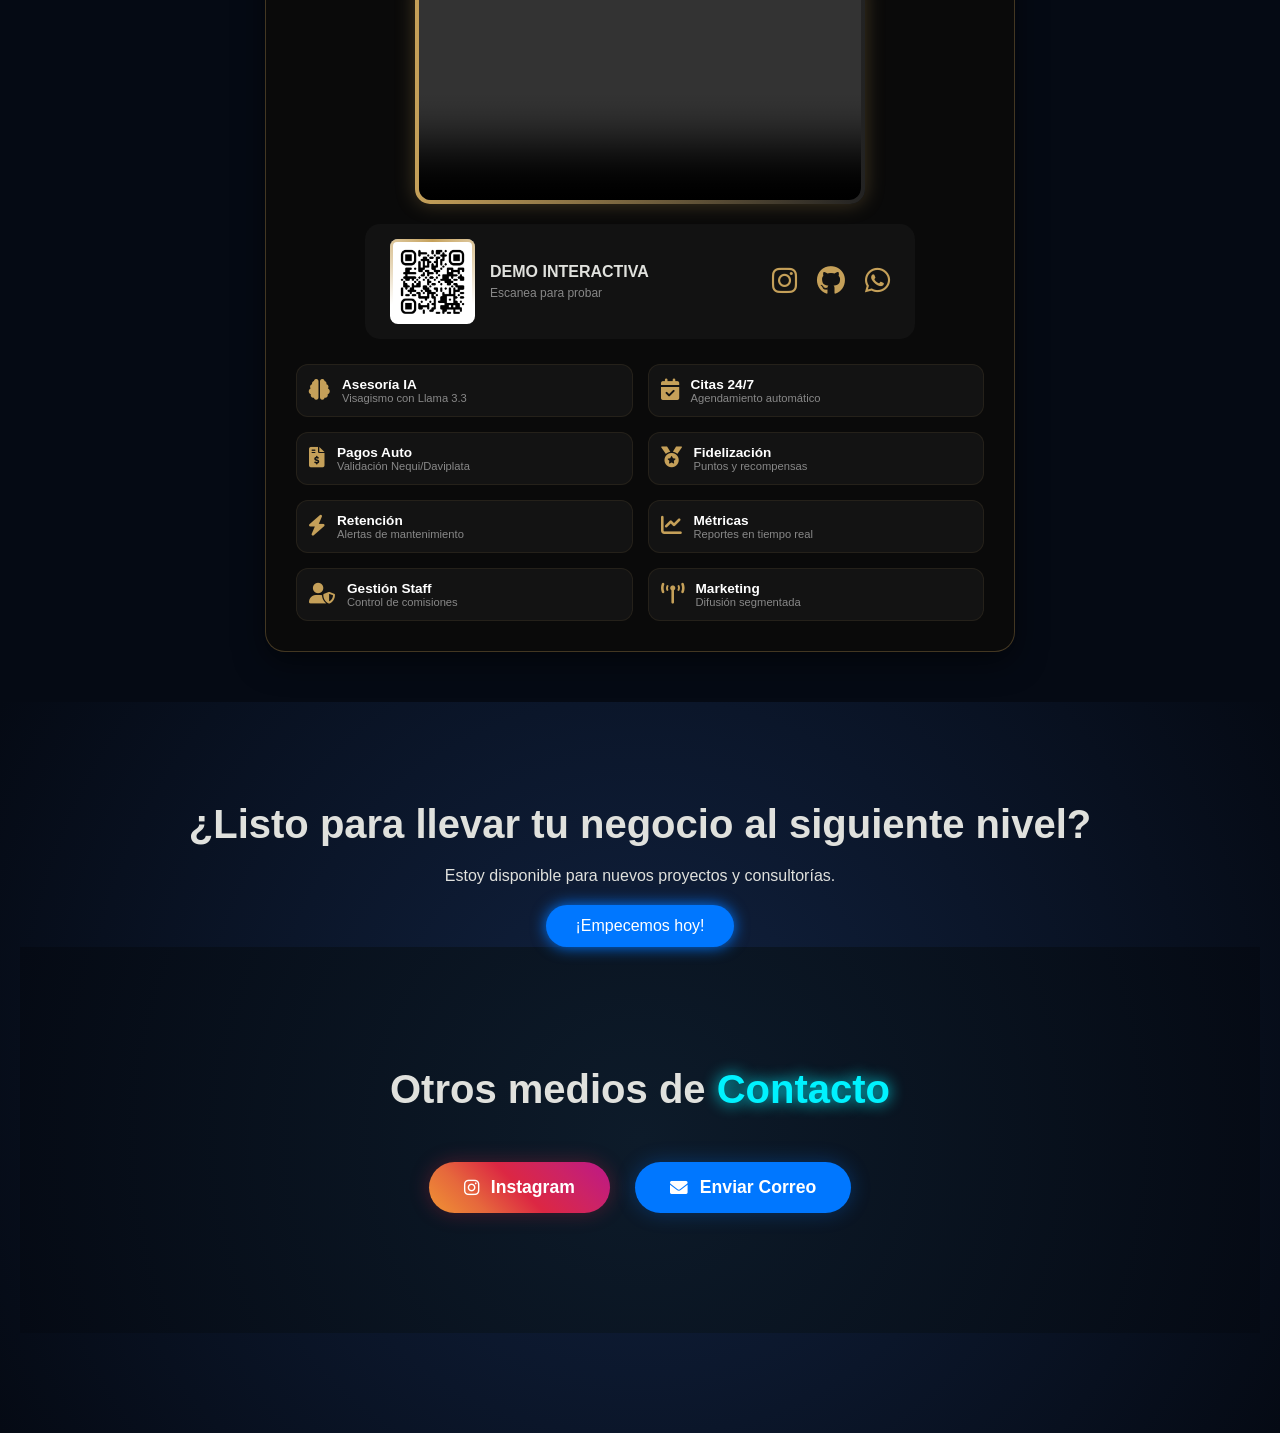
==== commit af988e4b: "Update index.html" ====
--- a/index.html
+++ b/index.html
@@ -128,17 +128,17 @@
                 </ul>
 
                 <div class="gallery-grid">
-                    <div class="gallery-item"><img src="assets/1.png" alt="Captura 1" onclick="zoomImage(this)"></div>
-                    <div class="gallery-item"><img src="assets/2.png" alt="Captura 2" onclick="zoomImage(this)"></div>
-                    <div class="gallery-item"><img src="assets/3.png" alt="Captura 3" onclick="zoomImage(this)"></div>
-                    <div class="gallery-item"><img src="assets/4.png" alt="Captura 4" onclick="zoomImage(this)"></div>
-                    <div class="gallery-item"><img src="assets/5.png" alt="Captura 5" onclick="zoomImage(this)"></div>
-                    <div class="gallery-item"><img src="assets/6.png" alt="Captura 6" onclick="zoomImage(this)"></div>
-                    <div class="gallery-item"><img src="assets/7.png" alt="Captura 7" onclick="zoomImage(this)"></div>
-                    <div class="gallery-item"><img src="assets/8.png" alt="Captura 8" onclick="zoomImage(this)"></div>
-                    <div class="gallery-item"><img src="assets/9.png" alt="Captura 9" onclick="zoomImage(this)"></div>
-                    <div class="gallery-item"><img src="assets/10.png" alt="Captura 10" onclick="zoomImage(this)"></div>
-                    <div class="gallery-item"><img src="assets/11.png" alt="Captura 11" onclick="zoomImage(this)"></div>
+                    <div class="gallery-item"><img src="assets/1.png" alt="Dashboard Estadístico" onclick="zoomImage(this)"></div>
+                    <div class="gallery-item"><img src="assets/2.png" alt="Gestión de Productos" onclick="zoomImage(this)"></div>
+                    <div class="gallery-item"><img src="assets/3.png" alt="Inventarios" onclick="zoomImage(this)"></div>
+                    <div class="gallery-item"><img src="assets/4.png" alt="Facturación" onclick="zoomImage(this)"></div>
+                    <div class="gallery-item"><img src="assets/5.png" alt="Reportes Excel" onclick="zoomImage(this)"></div>
+                    <div class="gallery-item"><img src="assets/6.png" alt="Interfaz POS" onclick="zoomImage(this)"></div>
+                    <div class="gallery-item"><img src="assets/7.png" alt="Control de Ventas" onclick="zoomImage(this)"></div>
+                    <div class="gallery-item"><img src="assets/8.png" alt="Módulos" onclick="zoomImage(this)"></div>
+                    <div class="gallery-item"><img src="assets/9.png" alt="Configuración" onclick="zoomImage(this)"></div>
+                    <div class="gallery-item"><img src="assets/10.png" alt="Seguridad" onclick="zoomImage(this)"></div>
+                    <div class="gallery-item"><img src="assets/11.png" alt="Finalización" onclick="zoomImage(this)"></div>
                 </div>
             </div> 
         </div> 
@@ -285,4 +285,4 @@
         <span class="tooltip">¿Hablamos de tu negocio?</span>
     </a>
 </body>
-</html>+</html>
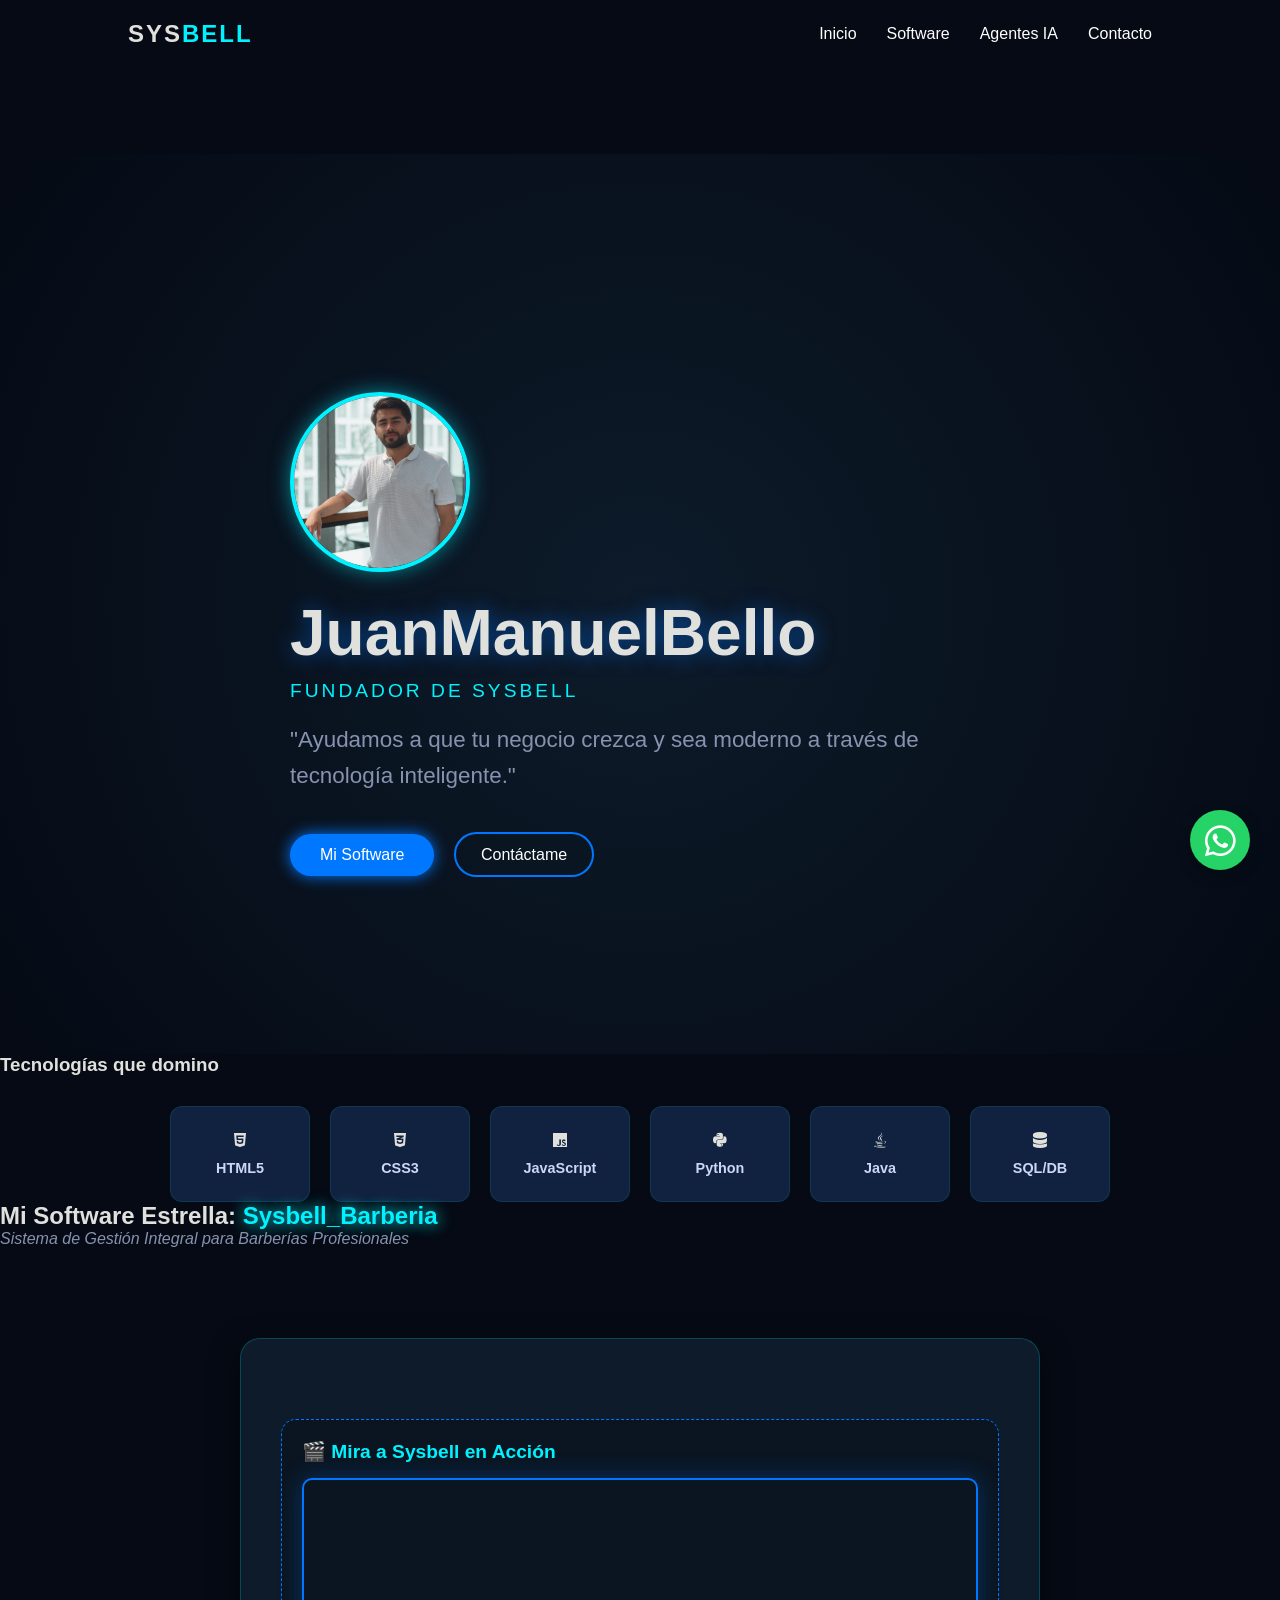
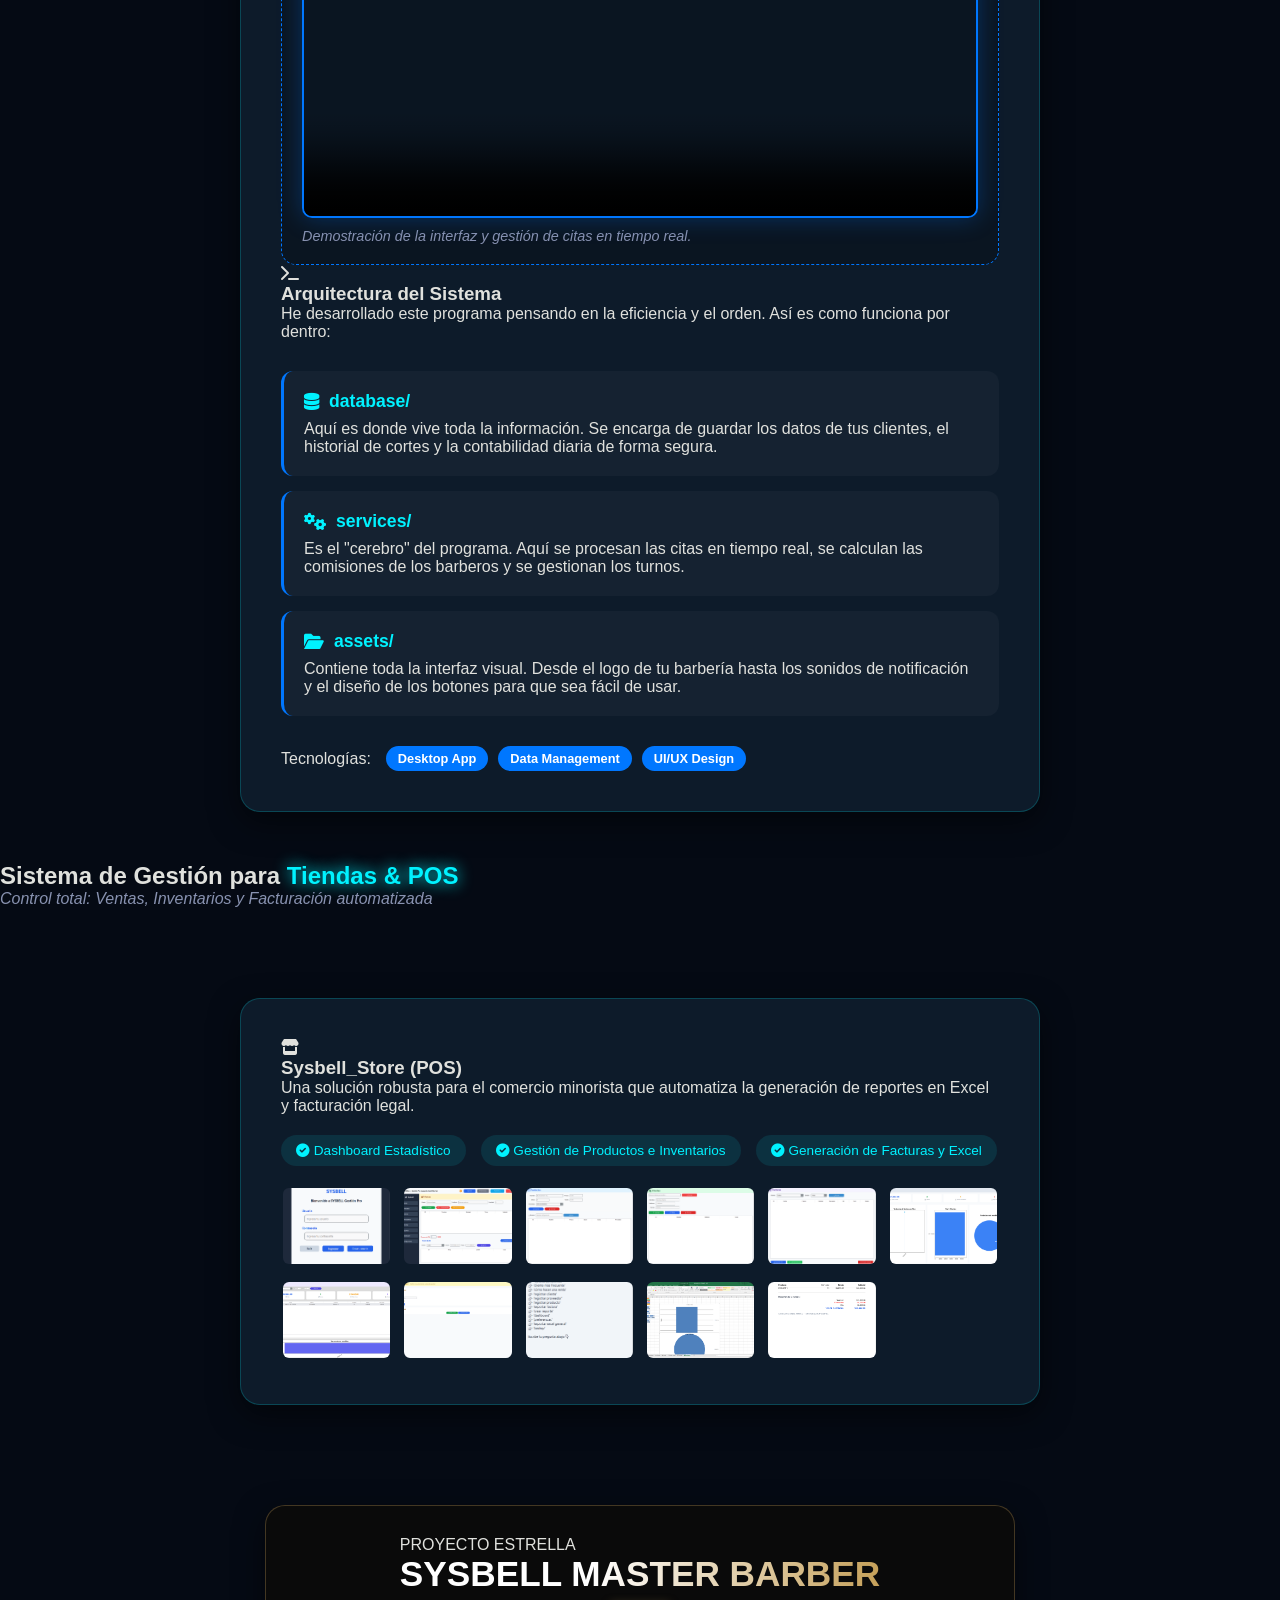
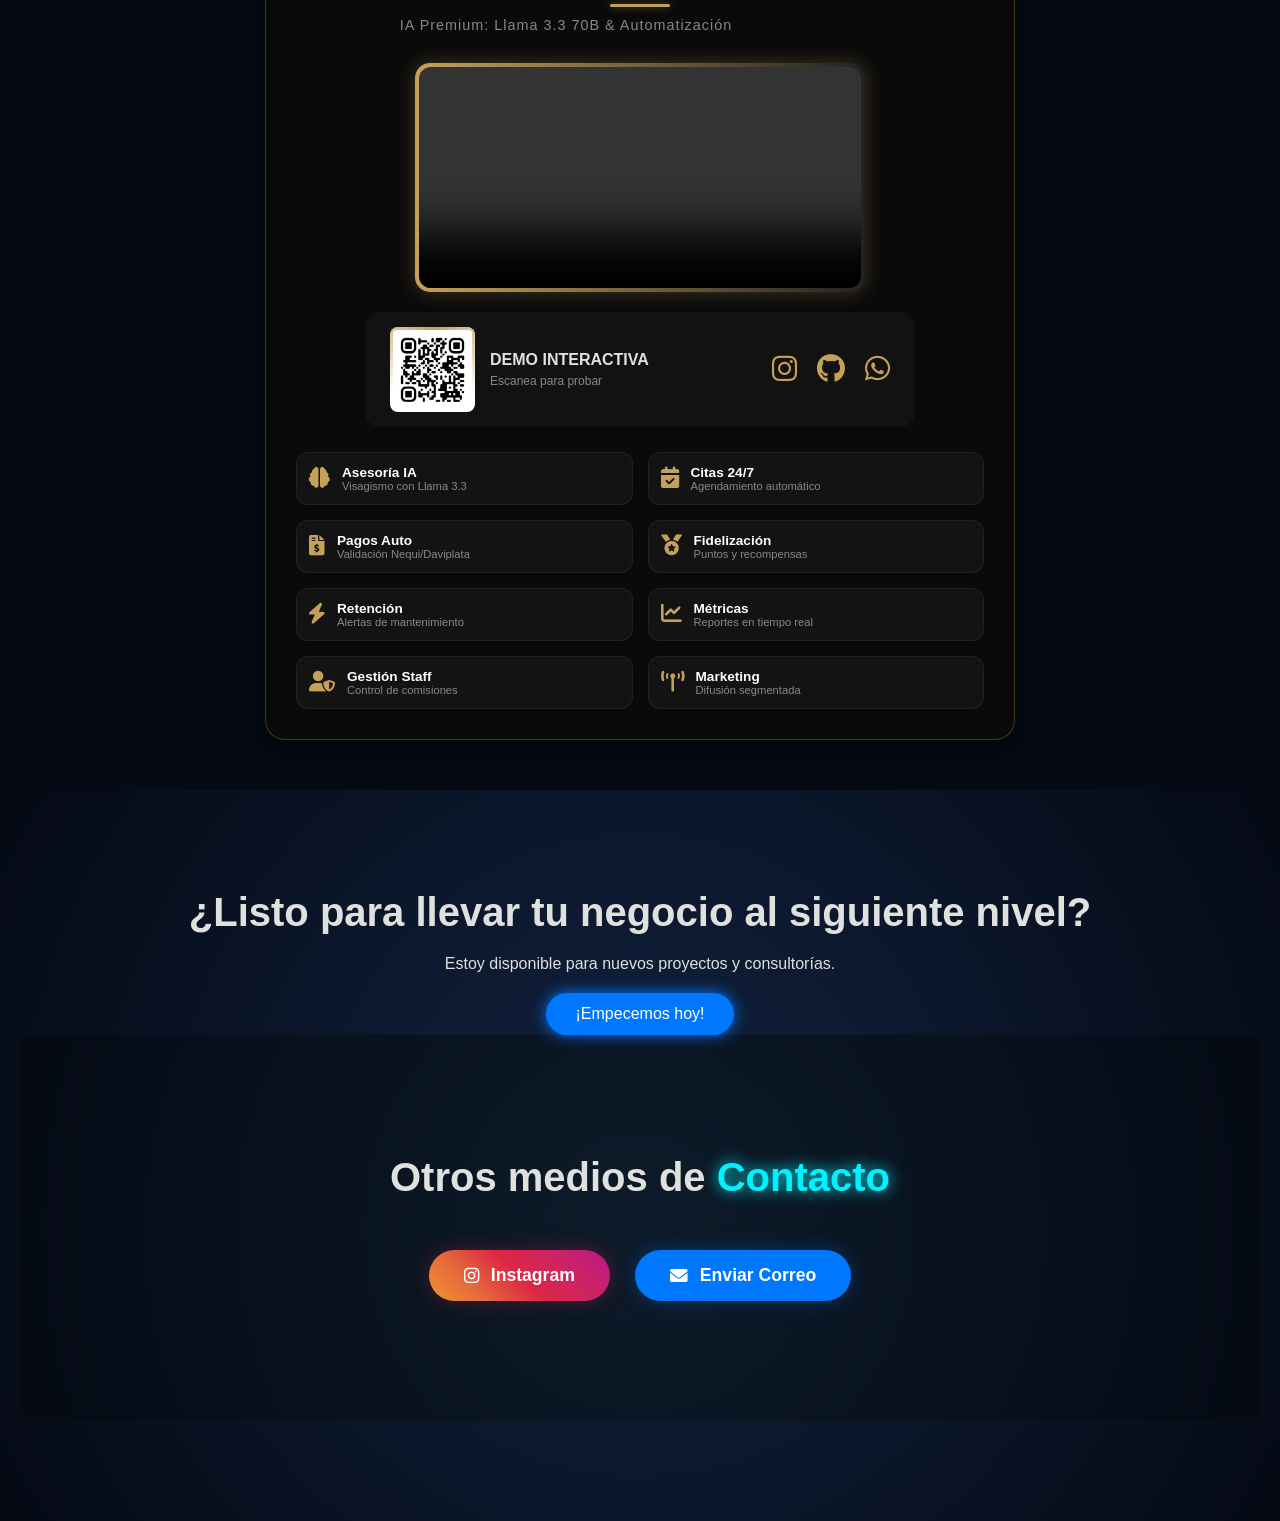
==== commit 1c135524: "Update index.html" ====
--- a/index.html
+++ b/index.html
@@ -128,17 +128,17 @@
                 </ul>
 
                 <div class="gallery-grid">
-                    <div class="gallery-item"><img src="assets/1.png" alt="Dashboard Estadístico" onclick="zoomImage(this)"></div>
-                    <div class="gallery-item"><img src="assets/2.png" alt="Gestión de Productos" onclick="zoomImage(this)"></div>
-                    <div class="gallery-item"><img src="assets/3.png" alt="Inventarios" onclick="zoomImage(this)"></div>
-                    <div class="gallery-item"><img src="assets/4.png" alt="Facturación" onclick="zoomImage(this)"></div>
-                    <div class="gallery-item"><img src="assets/5.png" alt="Reportes Excel" onclick="zoomImage(this)"></div>
-                    <div class="gallery-item"><img src="assets/6.png" alt="Interfaz POS" onclick="zoomImage(this)"></div>
-                    <div class="gallery-item"><img src="assets/7.png" alt="Control de Ventas" onclick="zoomImage(this)"></div>
-                    <div class="gallery-item"><img src="assets/8.png" alt="Módulos" onclick="zoomImage(this)"></div>
-                    <div class="gallery-item"><img src="assets/9.png" alt="Configuración" onclick="zoomImage(this)"></div>
-                    <div class="gallery-item"><img src="assets/10.png" alt="Seguridad" onclick="zoomImage(this)"></div>
-                    <div class="gallery-item"><img src="assets/11.png" alt="Finalización" onclick="zoomImage(this)"></div>
+                    <div class="gallery-item"><img src="assets/1.PNG" alt="Captura 1" onclick="zoomImage(this)"></div>
+                    <div class="gallery-item"><img src="assets/2.PNG" alt="Captura 2" onclick="zoomImage(this)"></div>
+                    <div class="gallery-item"><img src="assets/3.PNG" alt="Captura 3" onclick="zoomImage(this)"></div>
+                    <div class="gallery-item"><img src="assets/4.PNG" alt="Captura 4" onclick="zoomImage(this)"></div>
+                    <div class="gallery-item"><img src="assets/5.PNG" alt="Captura 5" onclick="zoomImage(this)"></div>
+                    <div class="gallery-item"><img src="assets/6.PNG" alt="Captura 6" onclick="zoomImage(this)"></div>
+                    <div class="gallery-item"><img src="assets/7.PNG" alt="Captura 7" onclick="zoomImage(this)"></div>
+                    <div class="gallery-item"><img src="assets/8.PNG" alt="Captura 8" onclick="zoomImage(this)"></div>
+                    <div class="gallery-item"><img src="assets/9.PNG" alt="Captura 9" onclick="zoomImage(this)"></div>
+                    <div class="gallery-item"><img src="assets/10.PNG" alt="Captura 10" onclick="zoomImage(this)"></div>
+                    <div class="gallery-item"><img src="assets/11.PNG" alt="Captura 11" onclick="zoomImage(this)"></div>
                 </div>
             </div> 
         </div> 
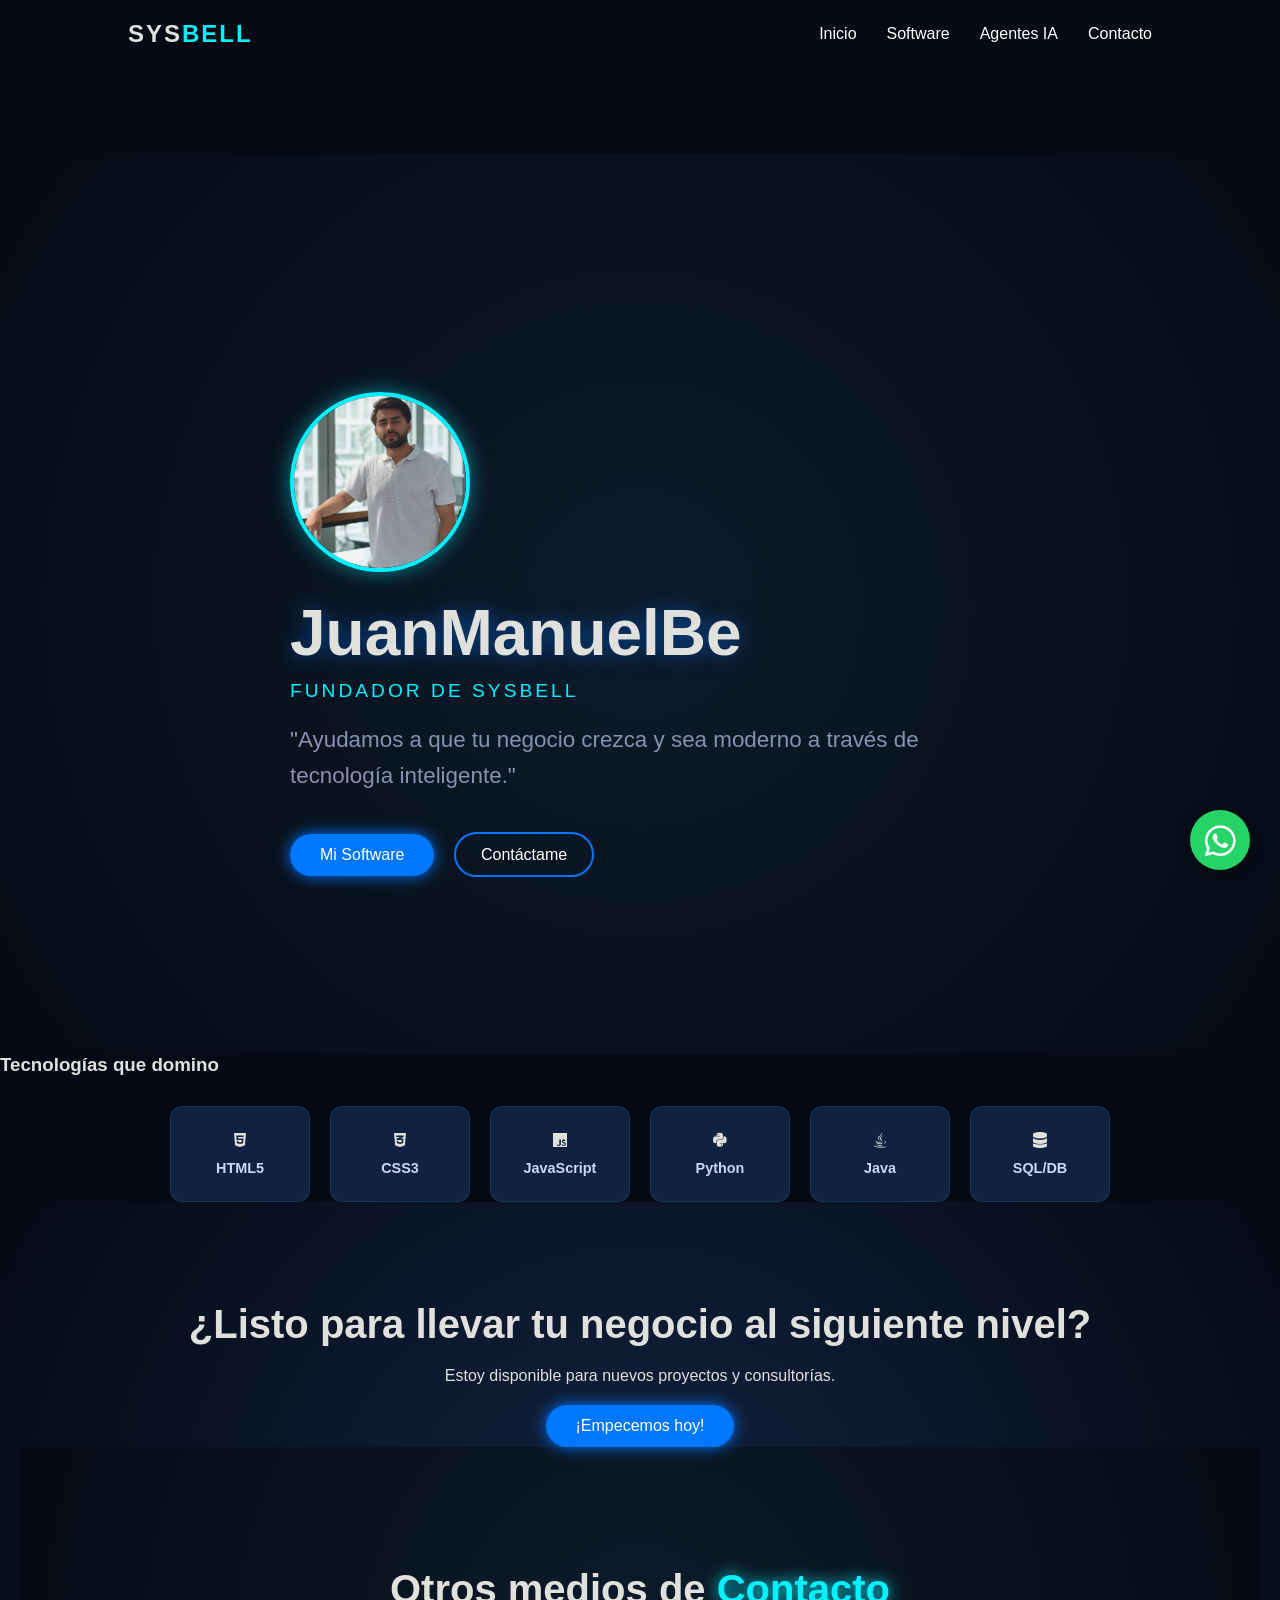
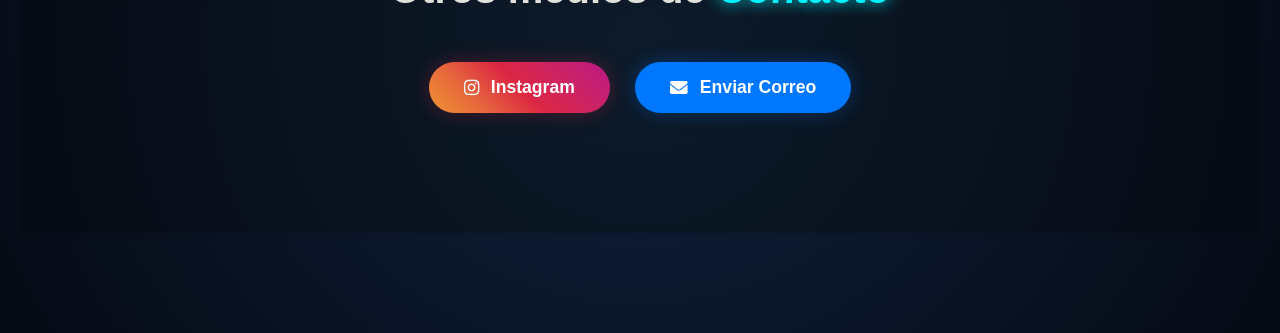
==== commit e3bf12a6: "Update index.html" ====
--- a/index.html
+++ b/index.html
@@ -46,204 +46,7 @@
         </div>
     </section>
 
-    <section id="software" class="projects">
-        <h2 class="section-title">Mi Software Estrella: <span>Sysbell_Barberia</span></h2>
-        <p class="subtitle">Sistema de Gestión Integral para Barberías Profesionales</p>
-
-        <div class="project-container">
-            <div class="software-card">
-                <div class="video-container">
-                    <h4>🎬 Mira a Sysbell en Acción</h4>
-                    <div class="video-wrapper">
-                        <video controls poster="assets/miniatura.jpg">
-                            <source src="assets/demo-barberia.mp4" type="video/mp4">
-                            Tu navegador no soporta videos.
-                        </video>
-                    </div>
-                    <p class="video-caption">Demostración de la interfaz y gestión de citas en tiempo real.</p>
-                </div>
-
-                <div class="card-header">
-                    <i class="fas fa-terminal"></i>
-                    <h3>Arquitectura del Sistema</h3>
-                </div>
-
-                <p>He desarrollado este programa pensando en la eficiencia y el orden. Así es como funciona por dentro:</p>
-
-                <div class="folder-details">
-                    <div class="detail-item">
-                        <div class="folder-icon">
-                            <i class="fas fa-database"></i> 
-                            <strong>database/</strong>
-                        </div>
-                        <p>Aquí es donde vive toda la información. Se encarga de guardar los datos de tus clientes, el historial de cortes y la contabilidad diaria de forma segura.</p>
-                    </div>
-
-                    <div class="detail-item">
-                        <div class="folder-icon">
-                            <i class="fas fa-cogs"></i> 
-                            <strong>services/</strong>
-                        </div>
-                        <p>Es el "cerebro" del programa. Aquí se procesan las citas en tiempo real, se calculan las comisiones de los barberos y se gestionan los turnos.</p>
-                    </div>
-
-                    <div class="detail-item">
-                        <div class="folder-icon">
-                            <i class="fas fa-folder-open"></i> 
-                            <strong>assets/</strong>
-                        </div>
-                        <p>Contiene toda la interfaz visual. Desde el logo de tu barbería hasta los sonidos de notificación y el diseño de los botones para que sea fácil de usar.</p>
-                    </div>
-                </div>
-
-                <div class="tech-stack">
-                    <span>Tecnologías:</span>
-                    <div class="badges">
-                        <span class="badge">Desktop App</span>
-                        <span class="badge">Data Management</span>
-                        <span class="badge">UI/UX Design</span>
-                    </div>
-                </div>
-            </div> 
-        </div> 
-    </section>
-
-    <section id="tienda" class="projects">
-        <h2 class="section-title">Sistema de Gestión para <span>Tiendas & POS</span></h2>
-        <p class="subtitle">Control total: Ventas, Inventarios y Facturación automatizada</p>
-
-        <div class="project-container">
-            <div class="software-card">
-                <div class="card-header">
-                    <i class="fas fa-store"></i>
-                    <h3>Sysbell_Store (POS)</h3>
-                </div>
-                
-                <p>Una solución robusta para el comercio minorista que automatiza la generación de reportes en Excel y facturación legal.</p>
-
-                <ul class="modulos-tienda">
-                    <li><i class="fas fa-check-circle"></i> Dashboard Estadístico</li>
-                    <li><i class="fas fa-check-circle"></i> Gestión de Productos e Inventarios</li>
-                    <li><i class="fas fa-check-circle"></i> Generación de Facturas y Excel</li>
-                </ul>
-
-                <div class="gallery-grid">
-                    <div class="gallery-item"><img src="assets/1.PNG" alt="Captura 1" onclick="zoomImage(this)"></div>
-                    <div class="gallery-item"><img src="assets/2.PNG" alt="Captura 2" onclick="zoomImage(this)"></div>
-                    <div class="gallery-item"><img src="assets/3.PNG" alt="Captura 3" onclick="zoomImage(this)"></div>
-                    <div class="gallery-item"><img src="assets/4.PNG" alt="Captura 4" onclick="zoomImage(this)"></div>
-                    <div class="gallery-item"><img src="assets/5.PNG" alt="Captura 5" onclick="zoomImage(this)"></div>
-                    <div class="gallery-item"><img src="assets/6.PNG" alt="Captura 6" onclick="zoomImage(this)"></div>
-                    <div class="gallery-item"><img src="assets/7.PNG" alt="Captura 7" onclick="zoomImage(this)"></div>
-                    <div class="gallery-item"><img src="assets/8.PNG" alt="Captura 8" onclick="zoomImage(this)"></div>
-                    <div class="gallery-item"><img src="assets/9.PNG" alt="Captura 9" onclick="zoomImage(this)"></div>
-                    <div class="gallery-item"><img src="assets/10.PNG" alt="Captura 10" onclick="zoomImage(this)"></div>
-                    <div class="gallery-item"><img src="assets/11.PNG" alt="Captura 11" onclick="zoomImage(this)"></div>
-                </div>
-            </div> 
-        </div> 
-    </section>
-
-    <section id="ia-agents" class="projects">
-    <div class="project-container">
-        <div class="software-card sysbell-premium-card central-compact">
-            
-            <div class="card-header-premium">
-                <span class="gold-badge">PROYECTO ESTRELLA</span>
-                <h2 class="sysbell-title-glow">Sysbell <span>Master Barber</span></h2>
-                <div class="title-separator-gold"></div>
-                <p class="ia-subtitle">IA Premium: Llama 3.3 70B & Automatización</p>
-            </div>
-
-            <div class="video-wrapper-small">
-                <div class="video-glow-frame">
-                    <video controls class="fixed-video-small">
-                        <source src="assets/VIDEOAGENTES_IA.mp4" type="video/mp4">
-                    </video>
-                </div>
-            </div>
-
-            <div class="sysbell-footer-compact">
-                <div class="qr-box-highlight">
-                    <div class="qr-animated-border-premium">
-                        <span></span>
-                        <img src="assets/QR.jpg" alt="QR" class="qr-img-large">
-                    </div>
-                    <div class="qr-label">
-                        <strong class="gold-text">DEMO INTERACTIVA</strong>
-                        <span>Escanea para probar</span>
-                    </div>
-                </div>
-
-                <div class="social-links-large">
-                    <a href="https://www.instagram.com/juanmabs_/" target="_blank" class="s-icon-gold"><i class="fab fa-instagram"></i></a>
-                    <a href="https://github.com/juanmaBs" target="_blank" class="s-icon-gold"><i class="fab fa-github"></i></a>
-                    <a href="https://wa.me/573102289949" target="_blank" class="s-icon-gold"><i class="fab fa-whatsapp"></i></a>
-                </div>
-            </div>
-
-            <div class="capabilities-grid-compact">
-                <div class="cap-card-mini">
-                    <i class="fas fa-brain ani-pulse"></i>
-                    <div>
-                        <h4>Asesoría IA</h4>
-                        <p>Visagismo con Llama 3.3</p>
-                    </div>
-                </div>
-                <div class="cap-card-mini">
-                    <i class="fas fa-calendar-check ani-bounce"></i>
-                    <div>
-                        <h4>Citas 24/7</h4>
-                        <p>Agendamiento automático</p>
-                    </div>
-                </div>
-                <div class="cap-card-mini">
-                    <i class="fas fa-file-invoice-dollar ani-shake"></i>
-                    <div>
-                        <h4>Pagos Auto</h4>
-                        <p>Validación Nequi/Daviplata</p>
-                    </div>
-                </div>
-                <div class="cap-card-mini">
-                    <i class="fas fa-medal ani-spin-once"></i>
-                    <div>
-                        <h4>Fidelización</h4>
-                        <p>Puntos y recompensas</p>
-                    </div>
-                </div>
-                <div class="cap-card-mini">
-                    <i class="fas fa-bolt ani-flash"></i>
-                    <div>
-                        <h4>Retención</h4>
-                        <p>Alertas de mantenimiento</p>
-                    </div>
-                </div>
-                <div class="cap-card-mini">
-                    <i class="fas fa-chart-line ani-float"></i>
-                    <div>
-                        <h4>Métricas</h4>
-                        <p>Reportes en tiempo real</p>
-                    </div>
-                </div>
-                <div class="cap-card-mini">
-                    <i class="fas fa-user-shield ani-shield"></i>
-                    <div>
-                        <h4>Gestión Staff</h4>
-                        <p>Control de comisiones</p>
-                    </div>
-                </div>
-                <div class="cap-card-mini">
-                    <i class="fas fa-broadcast-tower ani-signal"></i>
-                    <div>
-                        <h4>Marketing</h4>
-                        <p>Difusión segmentada</p>
-                    </div>
-                </div>
-            </div>
-
-        </div>
-    </div>
-</section>
+    
 
     <div id="imageModal" class="modal" onclick="this.style.display='none'">
         <span class="close">&times;</span>
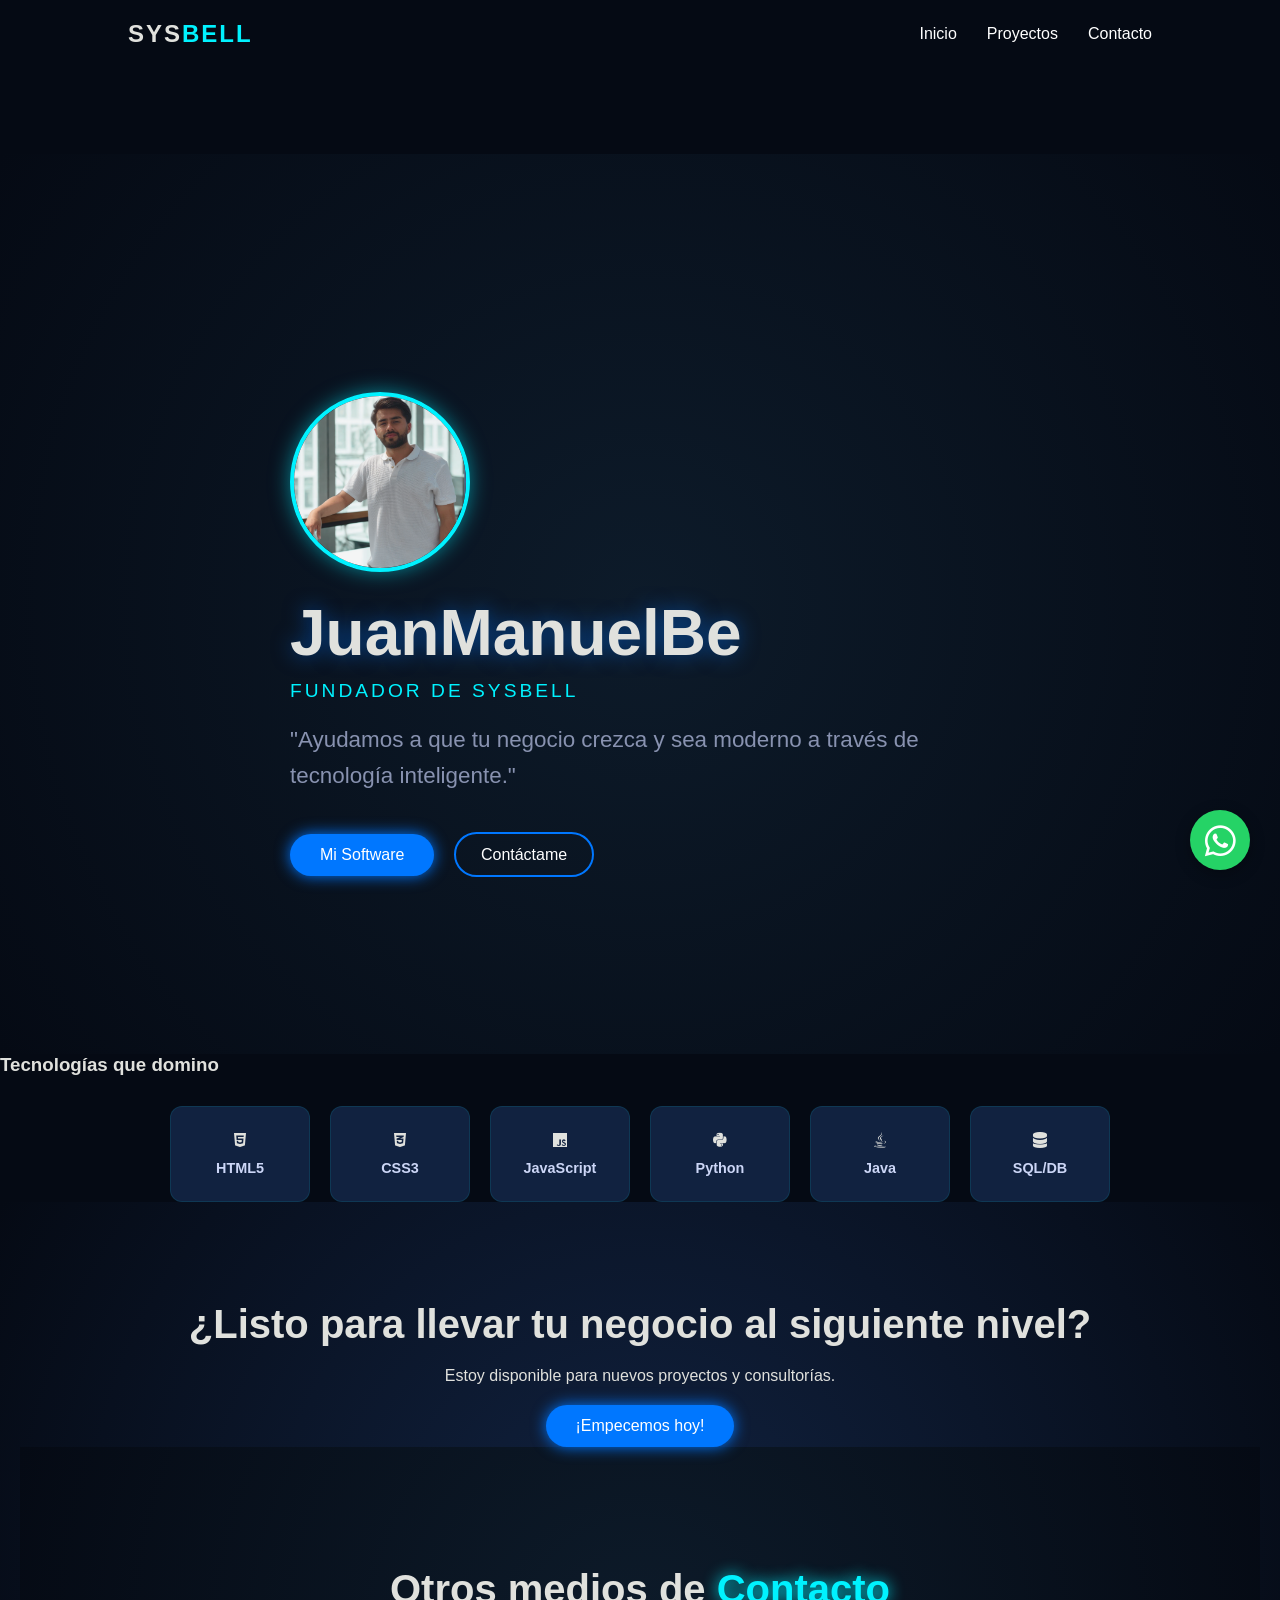
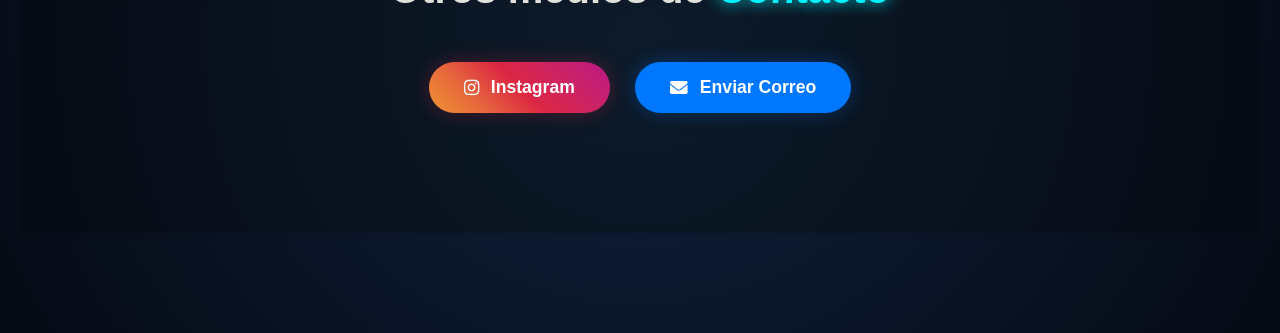
==== commit 27ffa1c8: "Update navigation links and HTML structure" ====
--- a/index.html
+++ b/index.html
@@ -14,9 +14,9 @@
     <nav>
         <div class="logo">SYS<span>BELL</span></div>
         <ul>
-            <li><a href="#inicio">Inicio</a></li>
-            <li><a href="#software">Software</a></li>
-            <li><a href="#ia-agents">Agentes IA</a></li> <li><a href="#contacto">Contacto</a></li>
+            <li><a href="index.html" class="active">Inicio</a></li>
+            <li><a href="proyectos.html">Proyectos</a></li>
+            <li><a href="#contacto">Contacto</a></li>
         </ul>
     </nav>
 
--- a/style.css
+++ b/style.css
@@ -1454,4 +1454,30 @@
     color: #c5a059;
     font-size: 1.3rem;
     transition: 0.3s;
-}+}
+/* Contenedor de la nueva sección Proyectos */
+.projects-container-view {
+    max-width: 1200px;
+    margin: 80px auto 40px auto;
+    padding: 20px;
+    color: #fff;
+    text-align: center;
+}
+.main-projects-title {
+    font-size: 2.5rem;
+    margin-bottom: 10px;
+}
+.main-projects-title span {
+    color: #00f2fe;
+}
+.main-projects-subtitle {
+    color: #888;
+    margin-bottom: 40px;
+}
+/* Grid Estructurado para organizar los bloques de software */
+.projects-clean-grid {
+    display: grid;
+    grid-template-columns: repeat(auto-fit, minmax(350px, 1fr));
+    gap: 30px;
+    text-align: left;
+}
